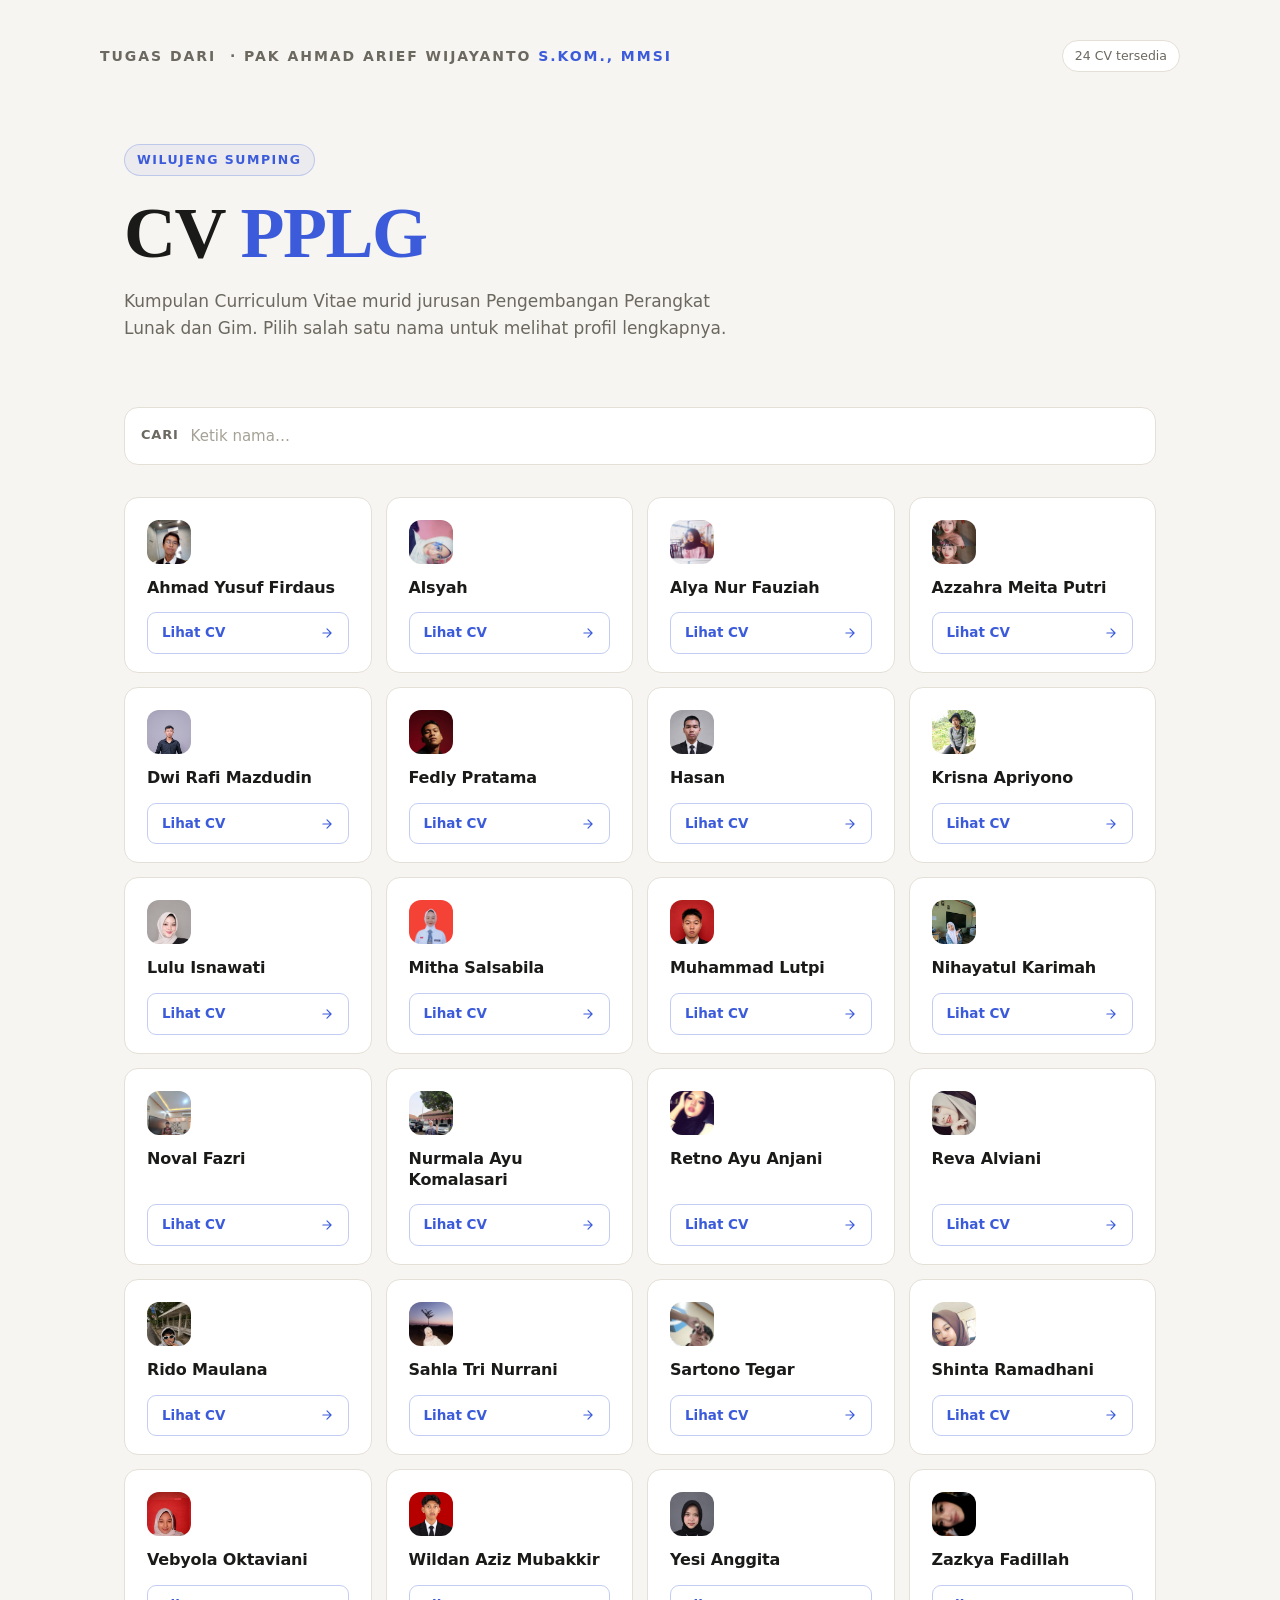
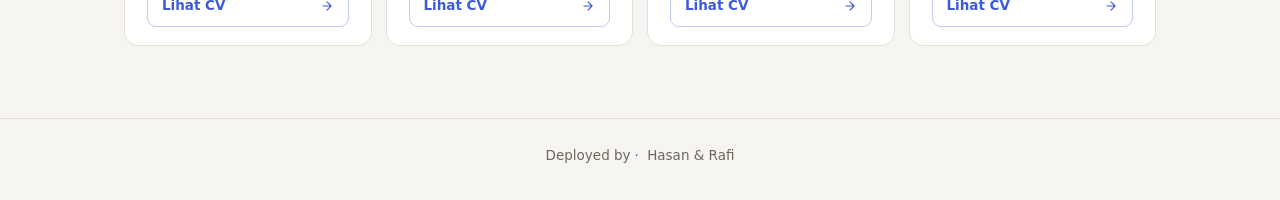
==== index.html @ de054ee4 "Update CV Lulu: desain baru + foto lulu1.jpeg" ====
<!DOCTYPE html>
<html lang="id">
<head>
<meta charset="UTF-8">
<meta name="viewport" content="width=device-width, initial-scale=1.0">
<title>CV PPLG — Kumpulan Curriculum Vitae</title>
<link rel="icon" type="image/jpeg" href="icon.jpg">
<meta name="description" content="Portal kumpulan Curriculum Vitae siswa jurusan PPLG (Pengembangan Perangkat Lunak dan Gim).">
<style>
  :root {
    --bg: #f7f5f1;
    --ink: #1a1a18;
    --ink-soft: #6b685f;
    --line: #e4e0d7;
    --accent: #3b5bdb;
    --accent-ink: #ffffff;
    --card: #ffffff;
    --max: 1080px;
  }

  * { margin: 0; padding: 0; box-sizing: border-box; }

  html { scroll-behavior: smooth; }

  body {
    background: var(--bg);
    color: var(--ink);
    font-family: "Segoe UI", system-ui, -apple-system, "Helvetica Neue", Arial, sans-serif;
    line-height: 1.6;
    min-height: 100vh;
    display: flex;
    flex-direction: column;
    -webkit-font-smoothing: antialiased;
  }

  .wrap {
    width: 100%;
    max-width: var(--max);
    margin: 0 auto;
    padding: 0 24px;
    flex: 1;
  }

  /* ---------- Header ---------- */
  .site-head {
    padding: 40px 0 8px;
    display: flex;
    align-items: center;
    justify-content: space-between;
    gap: 16px;
  }

  .brand {
    font-size: 14px;
    font-weight: 600;
    letter-spacing: 0.14em;
    text-transform: uppercase;
    color: var(--ink-soft);
  }

  .brand b { color: var(--accent); font-weight: 700; }

  .count-pill {
    font-size: 12.5px;
    color: var(--ink-soft);
    border: 1px solid var(--line);
    background: var(--card);
    padding: 5px 12px;
    border-radius: 999px;
    white-space: nowrap;
  }

  /* ---------- Hero ---------- */
  .hero {
    padding: 64px 0 56px;
    max-width: 720px;
  }

  .hero .eyebrow {
    display: inline-block;
    font-size: 12.5px;
    font-weight: 600;
    letter-spacing: 0.12em;
    text-transform: uppercase;
    color: var(--accent);
    border: 1px solid rgba(59, 91, 219, 0.25);
    background: rgba(59, 91, 219, 0.06);
    padding: 5px 12px;
    border-radius: 999px;
    margin-bottom: 20px;
  }

  .hero h1 {
    font-family: Georgia, "Palatino Linotype", "Times New Roman", serif;
    font-weight: 600;
    font-size: clamp(44px, 8vw, 72px);
    line-height: 1.03;
    letter-spacing: -0.02em;
  }

  .hero h1 em {
    font-style: normal;
    color: var(--accent);
  }

  .hero p {
    margin-top: 18px;
    font-size: 17px;
    color: var(--ink-soft);
    max-width: 56ch;
  }

  /* ---------- Search ---------- */
  .search-row {
    display: flex;
    gap: 12px;
    align-items: center;
    flex-wrap: wrap;
    padding: 14px 16px;
    background: var(--card);
    border: 1px solid var(--line);
    border-radius: 14px;
    margin: 8px 0 32px;
  }

  .search-row label {
    font-size: 13px;
    font-weight: 600;
    letter-spacing: 0.06em;
    text-transform: uppercase;
    color: var(--ink-soft);
    flex-shrink: 0;
  }

  .search-input-wrap { flex: 1; min-width: 180px; }

  #search {
    width: 100%;
    font: inherit;
    font-size: 15px;
    color: var(--ink);
    background: transparent;
    border: 0;
    outline: 0;
    padding: 2px 0;
  }

  #search::placeholder { color: #a5a196; }

  .search-empty {
    display: none;
    text-align: center;
    color: var(--ink-soft);
    padding: 48px 0 56px;
  }

  .search-empty b { display: block; font-size: 18px; color: var(--ink); margin-bottom: 4px; }

  /* ---------- Grid ---------- */
  .grid {
    display: grid;
    grid-template-columns: repeat(auto-fill, minmax(230px, 1fr));
    gap: 14px;
    padding-bottom: 72px;
  }

  .card {
    display: flex;
    flex-direction: column;
    gap: 14px;
    padding: 22px 22px 18px;
    background: var(--card);
    border: 1px solid var(--line);
    border-radius: 14px;
    transition: border-color 0.18s ease, transform 0.18s ease, box-shadow 0.18s ease;
  }

  .card:hover {
    border-color: rgba(59, 91, 219, 0.4);
    transform: translateY(-2px);
    box-shadow: 0 8px 24px rgba(26, 26, 24, 0.06);
  }

  .avatar {
    width: 44px;
    height: 44px;
    border-radius: 12px;
    display: grid;
    place-items: center;
    font-weight: 700;
    font-size: 18px;
    color: #fff;
    background: linear-gradient(135deg, var(--c1), var(--c2));
    letter-spacing: 0.02em;
    overflow: hidden;
    padding: 0;
  }

  .avatar img {
    width: 100%;
    height: 100%;
    object-fit: cover;
    display: block;
  }

  .card h2 {
    font-size: 16px;
    font-weight: 600;
    letter-spacing: -0.01em;
    line-height: 1.3;
  }

  .card a {
    margin-top: auto;
    display: inline-flex;
    align-items: center;
    justify-content: space-between;
    gap: 8px;
    text-decoration: none;
    font-size: 13.5px;
    font-weight: 600;
    color: var(--accent);
    padding: 9px 14px;
    border: 1px solid rgba(59, 91, 219, 0.3);
    border-radius: 9px;
    background: transparent;
    transition: background 0.18s ease, color 0.18s ease, border-color 0.18s ease;
  }

  .card a:hover {
    background: var(--accent);
    color: var(--accent-ink);
    border-color: var(--accent);
  }

  .card a svg { flex-shrink: 0; }

  .hide { display: none !important; }

  /* ---------- Footer ---------- */
  .site-foot {
    border-top: 1px solid var(--line);
    padding: 26px 0 34px;
    text-align: center;
    font-size: 13.5px;
    color: var(--ink-soft);
  }

  .site-foot .dot { color: var(--accent); padding: 0 4px; }

  /* ---------- Responsive ---------- */
  @media (max-width: 560px) {
    .site-head {
      flex-direction: column;
      align-items: center;
      text-align: center;
      padding-top: 28px;
      gap: 10px;
    }
    .brand {
      max-width: 320px;
      line-height: 1.5;
      white-space: normal;
    }
    .count-pill {
      white-space: normal;
      text-align: center;
    }
    .hero { padding: 44px 0 40px; }
    .hero h1 { letter-spacing: -0.015em; }
    .grid { gap: 12px; }
    .card { padding: 20px 18px 16px; }
  }
</style>
</head>
<body>

<header class="wrap site-head">
  <div class="brand">Tugas dari <span>&nbsp;·&nbsp;</span>pak&nbsp;Ahmad Arief Wijayanto <span><b>S.Kom., MMSI</b></span></div>
  <div class="count-pill" id="countPill">24 CV tersedia</div>
</header>

<main class="wrap">
  <section class="hero">
    <span class="eyebrow">wilujeng sumping</span>
    <h1>CV <em>PPLG</em></h1>
    <p>Kumpulan Curriculum Vitae murid jurusan Pengembangan Perangkat Lunak dan Gim. Pilih salah satu nama untuk melihat profil lengkapnya.</p>
  </section>

  <section class="search-row" aria-label="Cari CV">
    <label for="search">Cari</label>
    <div class="search-input-wrap">
      <input id="search" type="search" placeholder="Ketik nama…" autocomplete="off">
    </div>
  </section>

  <section class="grid" id="grid"></section>

  <div class="search-empty" id="empty">
    <b>Tidak ada hasil</b>
    Tidak menemukan nama «<span id="q"></span>» yang kamu cari.
  </div>
</main>

<footer class="site-foot">
  <div class="wrap">Deployed by<span class="dot">·</span> Hasan &amp; Rafi</div>
</footer>

<script>
  (function () {
    var data = [
      { name: "Ahmad Yusuf Firdaus",  href: "src/yusuf/index.php",         c1: "#2563eb", c2: "#64748b", photo: "src/yusuf/assets/image/me.jpeg" },
      { name: "Alsyah",               href: "src/alsa/indexx.php",         c1: "#6366f1", c2: "#8b5cf6", photo: "src/alsa/foto1.jpeg" },
      { name: "Alya Nur Fauziah",     href: "src/alya/index.php",          c1: "#ec4899", c2: "#f472b6", photo: "src/alya/asset/foto.jpeg" },
      { name: "Azzahra Meita Putri",      href: "src/zahraa/cvzahra.php",      c1: "#d946ef", c2: "#a21caf", photo: "src/zahraa/zahra.jpeg" },
      { name: "Dwi Rafi Mazdudin",    href: "src/rafi/index.php",          c1: "#3b82f6", c2: "#60a5fa", photo: "src/rafi/IMG_1029.jpg" },
      { name: "Fedly Pratama",          href: "src/fedly/index.html",        c1: "#dc2626", c2: "#f87171", photo: "src/fedly/IMG-20251206-WA0790.jpg" },
      { name: "Hasan",                href: "src/hasan/index.php",         c1: "#f59e0b", c2: "#f97316", photo: "src/hasan/hasan.png" },
      { name: "Krisna Apriyono",        href: "src/krisna/index.php",        c1: "#7c3aed", c2: "#a78bfa", photo: "src/krisna/kis.jpeg" },
      { name: "Lulu Isnawati",        href: "src/lulu/index.php",          c1: "#10b981", c2: "#34d399", photo: "src/lulu/assets/lulu1.jpeg" },
      { name: "Mitha Salsabila",        href: "src/mitha/cv.php",             c1: "#059669", c2: "#34d399", photo: "src/mitha/ftomitha2.jpeg" },
      { name: "Muhammad Lutpi",         href: "src/lutpi/cv2.php",           c1: "#0ea5e9", c2: "#38bdf8", photo: "src/lutpi/lutpi.jpg" },
      { name: "Nihayatul Karimah",      href: "src/niha/cvniha.php",         c1: "#8b5cf6", c2: "#a78bfa", photo: "src/niha/nihacv.jpg.jpeg" },
      { name: "Noval Fazri",          href: "src/noval/index.php",         c1: "#14b8a6", c2: "#2dd4bf", photo: "src/noval/noval.jpeg" },
      { name: "Nurmala Ayu Komalasari", href: "src/mala/index.php",        c1: "#f43f5e", c2: "#fb7185", photo: "src/mala/assets/malmal.jpeg" },
      { name: "Retno Ayu Anjani",     href: "src/retno/index.php",         c1: "#d946ef", c2: "#e879f9", photo: "src/retno/image/imupp.jpeg" },
      { name: "Reva Alviani",         href: "src/reva/index.php",          c1: "#06b6d4", c2: "#22d3ee", photo: "src/reva/foto4.jpg" },
      { name: "Rido Maulana",   href: "src/rido/index.php",          c1: "#475569", c2: "#94a3b8", photo: "src/rido/foto.png" },
      { name: "Sahla Tri Nurrani",        href: "src/sahla/sahla5.php",        c1: "#ef4444", c2: "#f87171", photo: "src/sahla/fotosahla.jpeg" },
      { name: "Sartono Tegar",          href: "src/tegar/index.php",         c1: "#2563eb", c2: "#93c5fd", photo: "src/tegar/assets/Profile.jpg" },
      { name: "Shinta Ramadhani",     href: "src/shinta/index.php",        c1: "#a855f7", c2: "#c084fc", photo: "src/shinta/fotosinta.jpeg" },
      { name: "Vebyola Oktaviani",    href: "src/vebyola/vebyola.php",     c1: "#f43f5e", c2: "#fda4af", photo: "src/vebyola/veb.jpeg" },
      { name: "Wildan Aziz Mubakkir",   href: "src/wildan/cv_wldn.php",     c1: "#1e3a8a", c2: "#f59e0b", photo: "src/wildan/asset/wildan.png" },
      { name: "Yesi Anggita",           href: "src/yesi/index.php",          c1: "#db2777", c2: "#f9a8d4", photo: "src/yesi/assets/foto1.png" },
      { name: "Zazkya Fadillah",      href: "src/zazkya/index.php",        c1: "#0ea5e9", c2: "#6366f1", photo: "src/zazkya/image/zazkya.jpeg" }
    ];

    var grid = document.getElementById("grid"),
        input = document.getElementById("search"),
        empty = document.getElementById("empty"),
        qEl = document.getElementById("q"),
        countPill = document.getElementById("countPill");

    function render(items) {
      grid.innerHTML = "";
      items.forEach(function (p) {
        var card = document.createElement("article");
        card.className = "card";

        var av = document.createElement("div");
        av.className = "avatar";
        av.style.setProperty("--c1", p.c1);
        av.style.setProperty("--c2", p.c2);

        if (p.photo) {
          var img = document.createElement("img");
          img.src = p.photo;
          img.alt = "Foto " + p.name;
          img.loading = "lazy";
          img.onerror = function () { this.remove(); };
          av.appendChild(img);
        }

        var h = document.createElement("h2");
        h.textContent = p.name;

        var a = document.createElement("a");
        a.href = p.href;
        a.target = "_blank";
        a.rel = "noopener";
        a.setAttribute("aria-label", "Lihat CV " + p.name);
        a.innerHTML = "Lihat CV" +
          '<svg width="14" height="14" viewBox="0 0 24 24" fill="none" stroke="currentColor" stroke-width="2" stroke-linecap="round" stroke-linejoin="round" aria-hidden="true"><path d="M5 12h14M12 5l7 7-7 7"/></svg>';

        card.appendChild(av);
        card.appendChild(h);
        card.appendChild(a);
        grid.appendChild(card);
      });

      input.setAttribute("data-total", items.length);
    }

    function filter() {
      var q = input.value.trim().toLowerCase();
      var list = q === "" ? data : data.filter(function (p) { return p.name.toLowerCase().indexOf(q) !== -1; });
      render(list);
      empty.style.display = list.length === 0 ? "block" : "none";
      qEl.textContent = input.value.trim();
      countPill.textContent = list.length + " dari " + data.length + " CV";
    }

    input.addEventListener("input", filter);
    render(data);
  })();
</script>

</body>
</html>
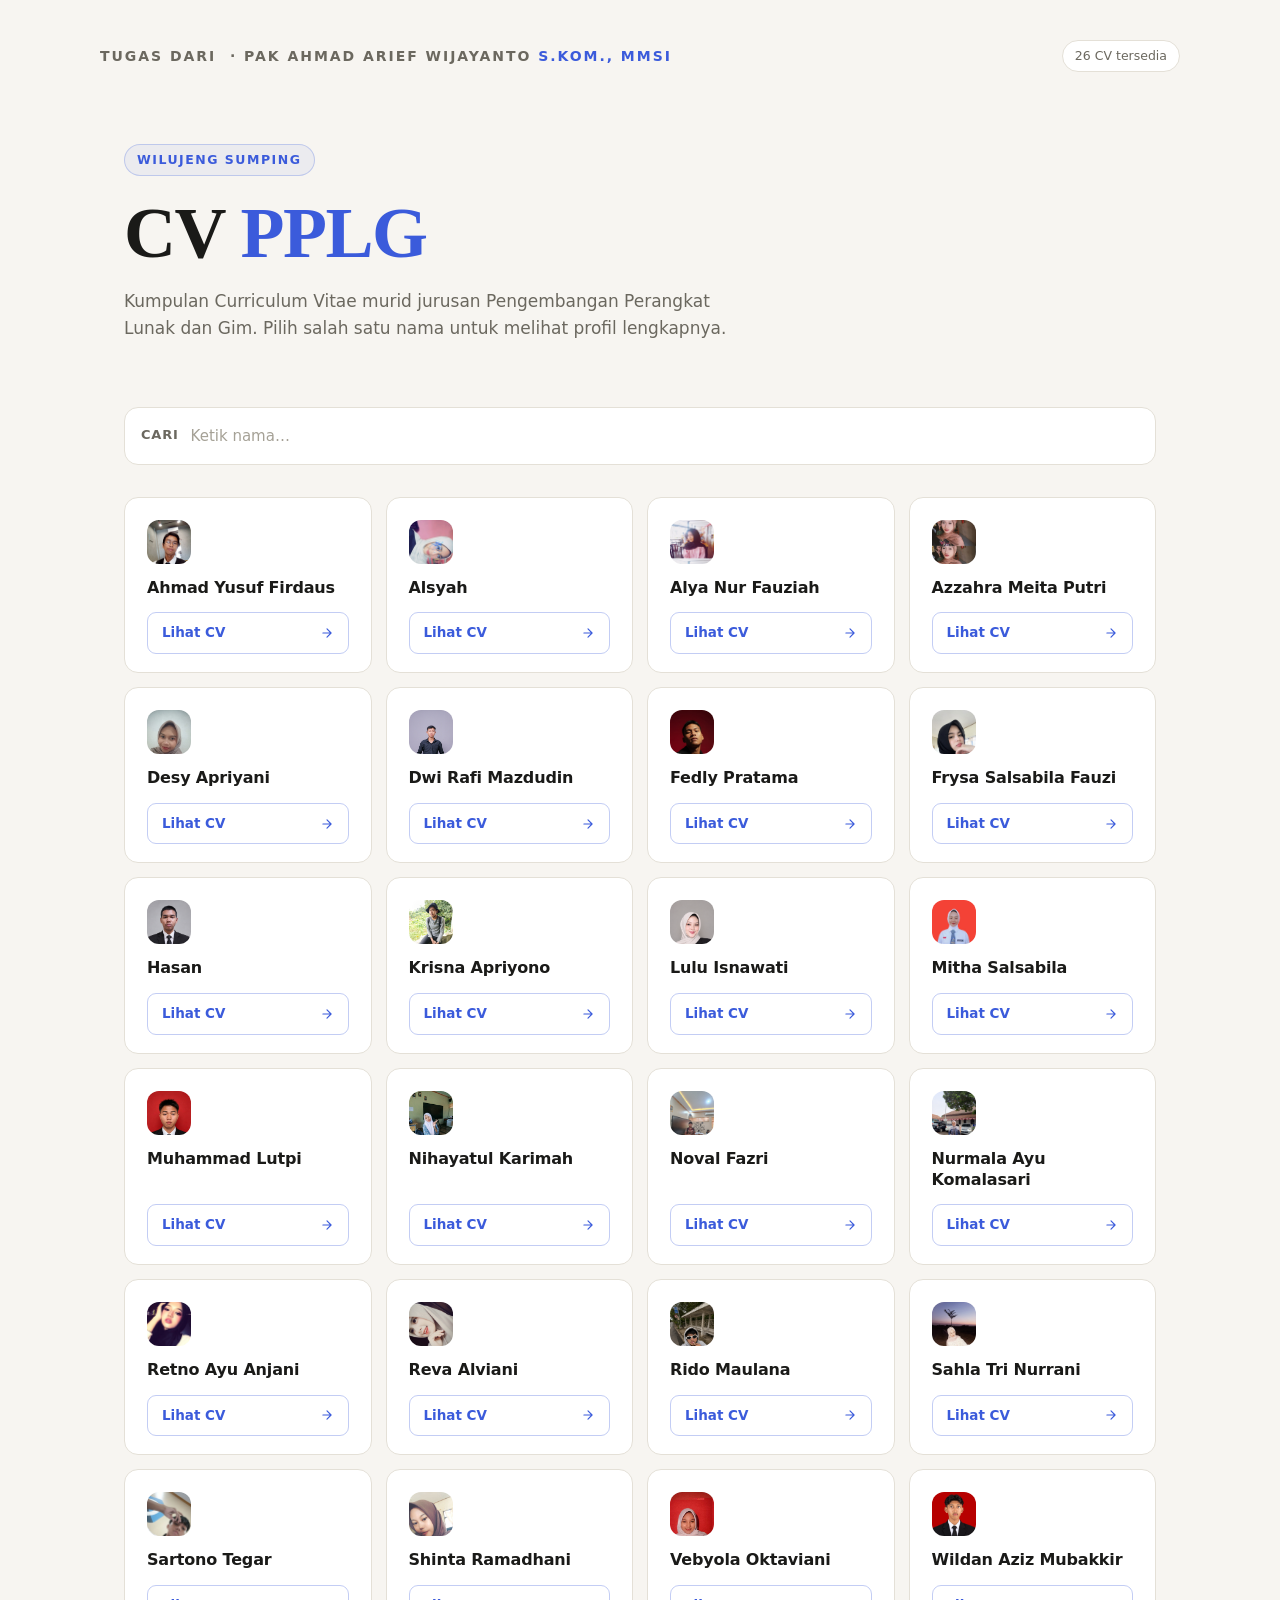
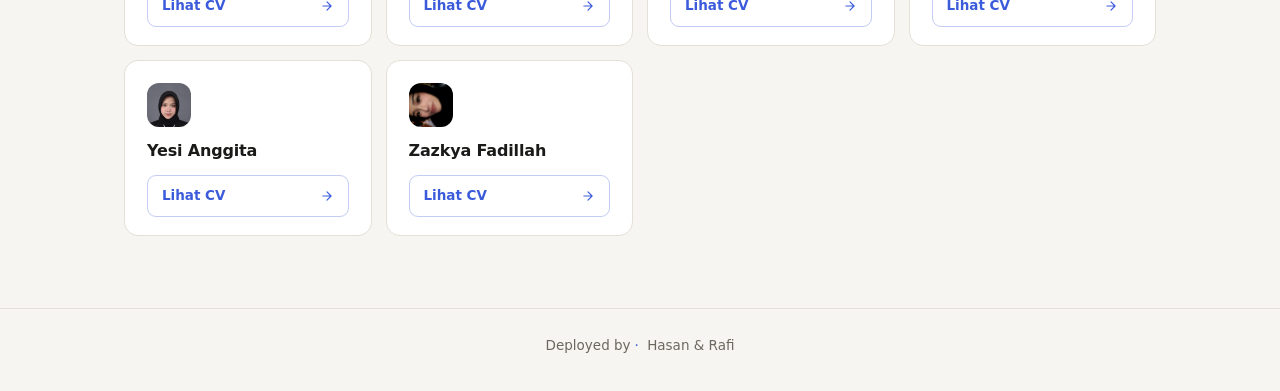
==== commit 886c6805: "Tambah CV Desy Apriyani & Frysa Salsabila ke portal" ====
--- a/index.html
+++ b/index.html
@@ -277,7 +277,7 @@
 
 <header class="wrap site-head">
   <div class="brand">Tugas dari <span>&nbsp;·&nbsp;</span>pak&nbsp;Ahmad Arief Wijayanto <span><b>S.Kom., MMSI</b></span></div>
-  <div class="count-pill" id="countPill">24 CV tersedia</div>
+  <div class="count-pill" id="countPill">26 CV tersedia</div>
 </header>
 
 <main class="wrap">
@@ -313,8 +313,10 @@
       { name: "Alsyah",               href: "src/alsa/indexx.php",         c1: "#6366f1", c2: "#8b5cf6", photo: "src/alsa/foto1.jpeg" },
       { name: "Alya Nur Fauziah",     href: "src/alya/index.php",          c1: "#ec4899", c2: "#f472b6", photo: "src/alya/asset/foto.jpeg" },
       { name: "Azzahra Meita Putri",      href: "src/zahraa/cvzahra.php",      c1: "#d946ef", c2: "#a21caf", photo: "src/zahraa/zahra.jpeg" },
+      { name: "Desy Apriyani",          href: "src/desy/cv.php",              c1: "#38bdf8", c2: "#0ea5e9", photo: "src/desy/fotode.jpeg" },
       { name: "Dwi Rafi Mazdudin",    href: "src/rafi/index.php",          c1: "#3b82f6", c2: "#60a5fa", photo: "src/rafi/IMG_1029.jpg" },
       { name: "Fedly Pratama",          href: "src/fedly/index.html",        c1: "#dc2626", c2: "#f87171", photo: "src/fedly/IMG-20251206-WA0790.jpg" },
+      { name: "Frysa Salsabila Fauzi",  href: "src/frysa/index.php",         c1: "#ec4899", c2: "#f9a8d4", photo: "src/frysa/foto1.jpeg" },
       { name: "Hasan",                href: "src/hasan/index.php",         c1: "#f59e0b", c2: "#f97316", photo: "src/hasan/hasan.png" },
       { name: "Krisna Apriyono",        href: "src/krisna/index.php",        c1: "#7c3aed", c2: "#a78bfa", photo: "src/krisna/kis.jpeg" },
       { name: "Lulu Isnawati",        href: "src/lulu/index.php",          c1: "#10b981", c2: "#34d399", photo: "src/lulu/assets/lulu1.jpeg" },
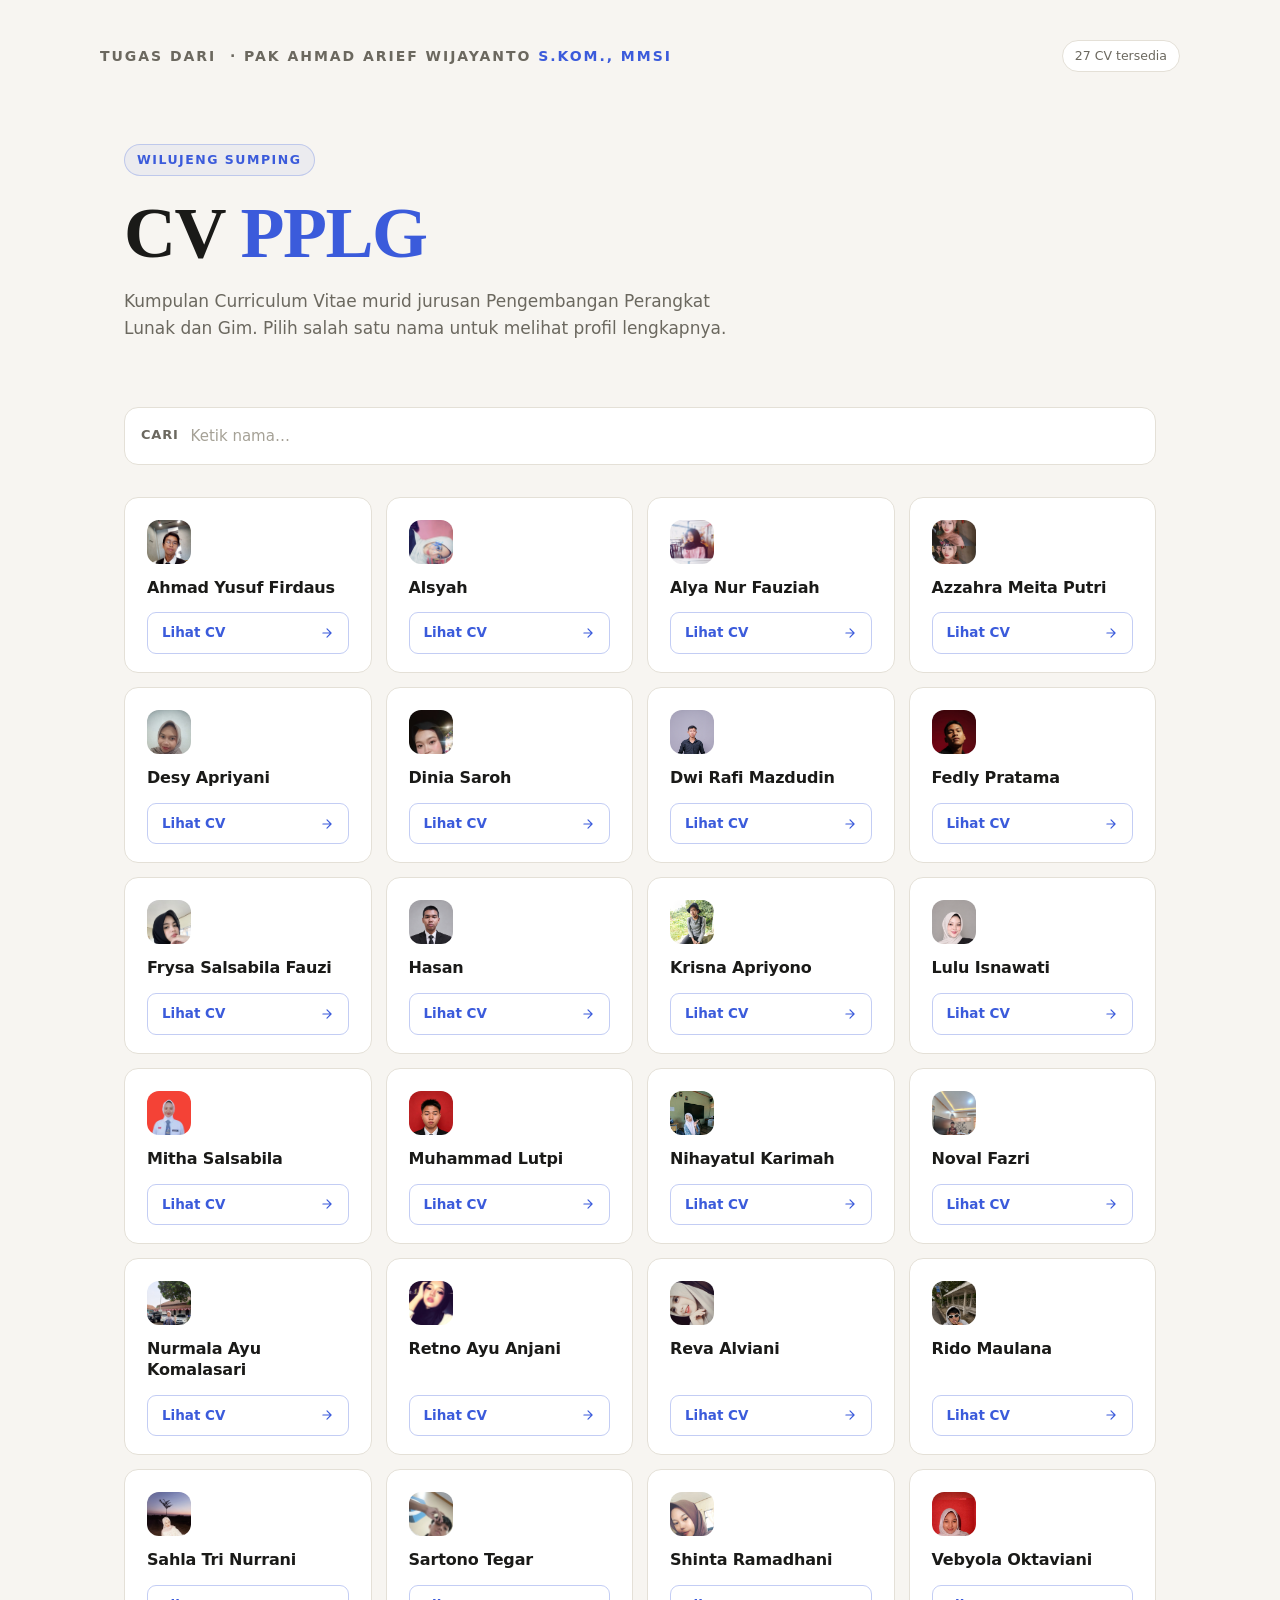
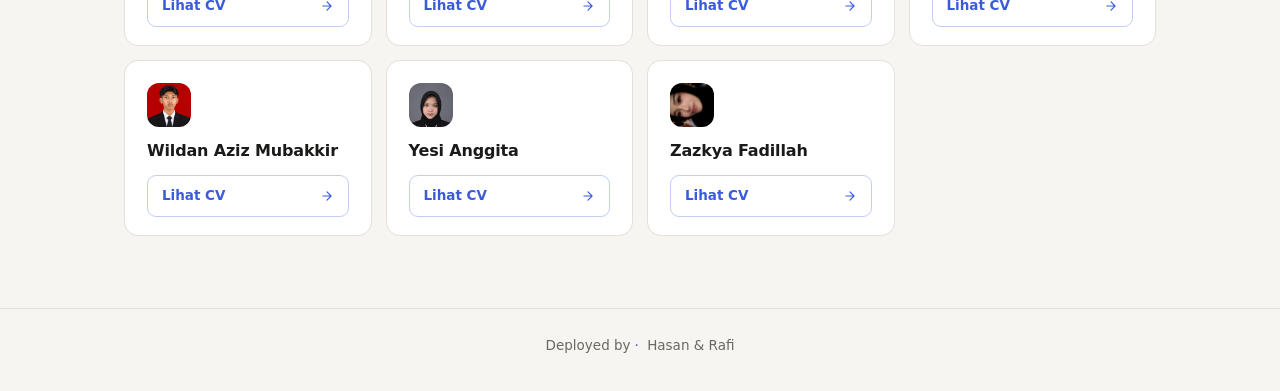
==== commit 5b1d611d: "Tambah CV Dinia Saroh ke portal" ====
--- a/index.html
+++ b/index.html
@@ -277,7 +277,7 @@
 
 <header class="wrap site-head">
   <div class="brand">Tugas dari <span>&nbsp;·&nbsp;</span>pak&nbsp;Ahmad Arief Wijayanto <span><b>S.Kom., MMSI</b></span></div>
-  <div class="count-pill" id="countPill">26 CV tersedia</div>
+  <div class="count-pill" id="countPill">27 CV tersedia</div>
 </header>
 
 <main class="wrap">
@@ -314,6 +314,7 @@
       { name: "Alya Nur Fauziah",     href: "src/alya/index.php",          c1: "#ec4899", c2: "#f472b6", photo: "src/alya/asset/foto.jpeg" },
       { name: "Azzahra Meita Putri",      href: "src/zahraa/cvzahra.php",      c1: "#d946ef", c2: "#a21caf", photo: "src/zahraa/zahra.jpeg" },
       { name: "Desy Apriyani",          href: "src/desy/cv.php",              c1: "#38bdf8", c2: "#0ea5e9", photo: "src/desy/fotode.jpeg" },
+      { name: "Dinia Saroh",            href: "src/dini/index.php",          c1: "#725cff", c2: "#a58cff", photo: "src/dini/asset/dini.jpeg" },
       { name: "Dwi Rafi Mazdudin",    href: "src/rafi/index.php",          c1: "#3b82f6", c2: "#60a5fa", photo: "src/rafi/IMG_1029.jpg" },
       { name: "Fedly Pratama",          href: "src/fedly/index.html",        c1: "#dc2626", c2: "#f87171", photo: "src/fedly/IMG-20251206-WA0790.jpg" },
       { name: "Frysa Salsabila Fauzi",  href: "src/frysa/index.php",         c1: "#ec4899", c2: "#f9a8d4", photo: "src/frysa/foto1.jpeg" },
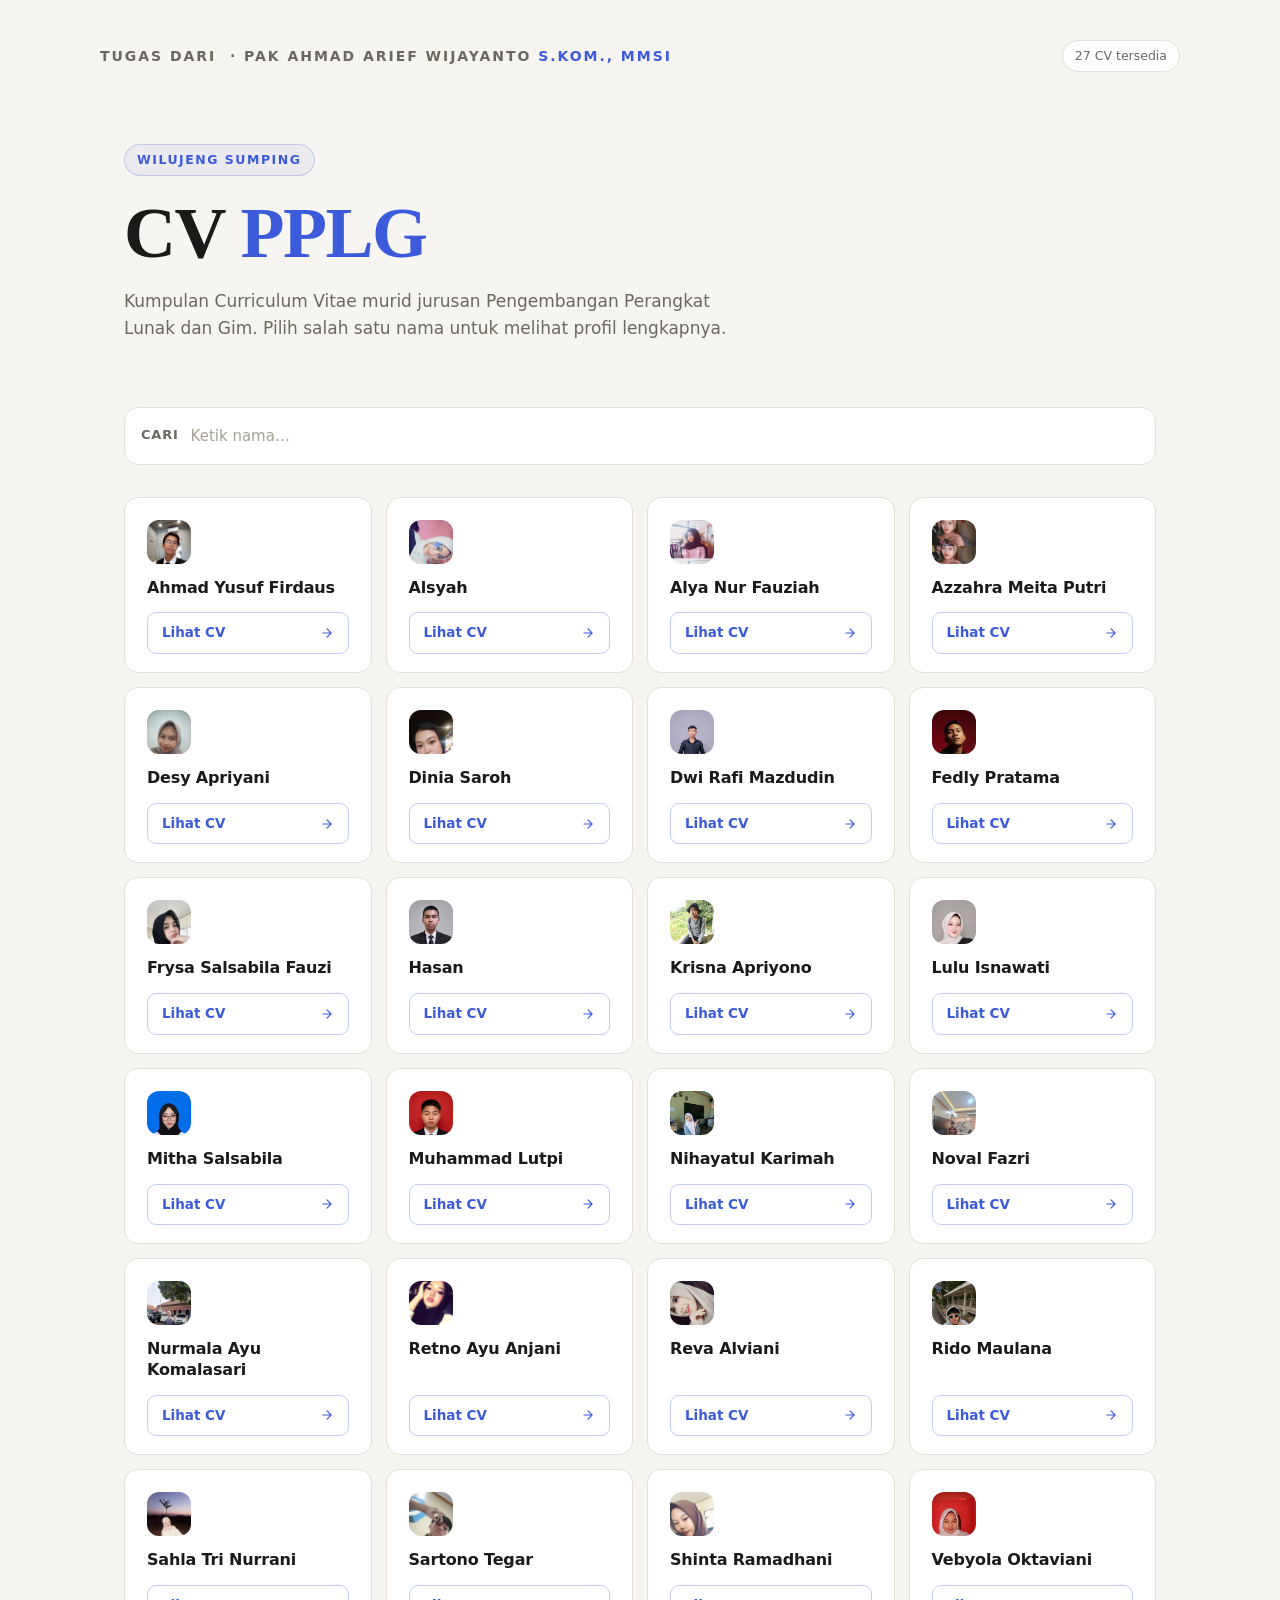
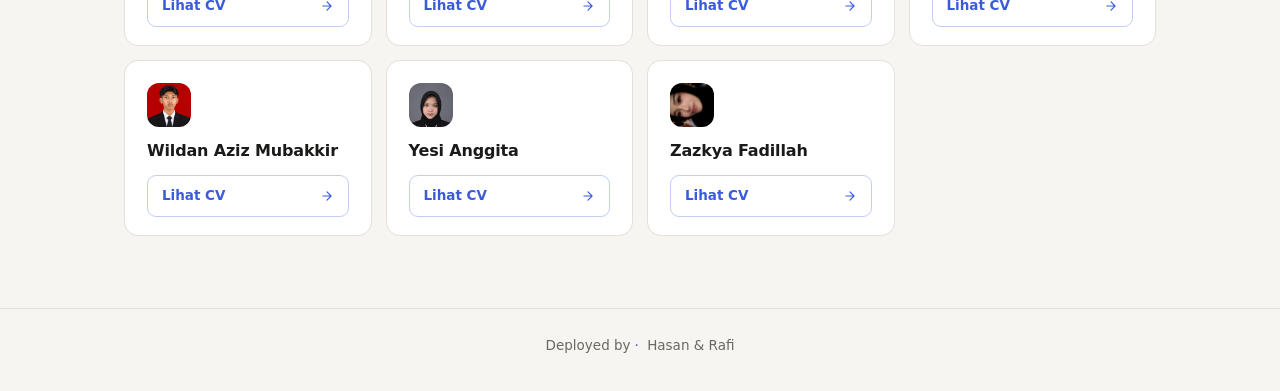
==== commit f9e1d386: "Update foto Mitha ke foto-mitha.jpeg, hapus ftomitha2.jpeg" ====
--- a/index.html
+++ b/index.html
@@ -321,7 +321,7 @@
       { name: "Hasan",                href: "src/hasan/index.php",         c1: "#f59e0b", c2: "#f97316", photo: "src/hasan/hasan.png" },
       { name: "Krisna Apriyono",        href: "src/krisna/index.php",        c1: "#7c3aed", c2: "#a78bfa", photo: "src/krisna/kis.jpeg" },
       { name: "Lulu Isnawati",        href: "src/lulu/index.php",          c1: "#10b981", c2: "#34d399", photo: "src/lulu/assets/lulu1.jpeg" },
-      { name: "Mitha Salsabila",        href: "src/mitha/cv.php",             c1: "#059669", c2: "#34d399", photo: "src/mitha/ftomitha2.jpeg" },
+      { name: "Mitha Salsabila",        href: "src/mitha/cv.php",             c1: "#059669", c2: "#34d399", photo: "src/mitha/foto-mitha.jpeg" },
       { name: "Muhammad Lutpi",         href: "src/lutpi/cv2.php",           c1: "#0ea5e9", c2: "#38bdf8", photo: "src/lutpi/lutpi.jpg" },
       { name: "Nihayatul Karimah",      href: "src/niha/cvniha.php",         c1: "#8b5cf6", c2: "#a78bfa", photo: "src/niha/nihacv.jpg.jpeg" },
       { name: "Noval Fazri",          href: "src/noval/index.php",         c1: "#14b8a6", c2: "#2dd4bf", photo: "src/noval/noval.jpeg" },
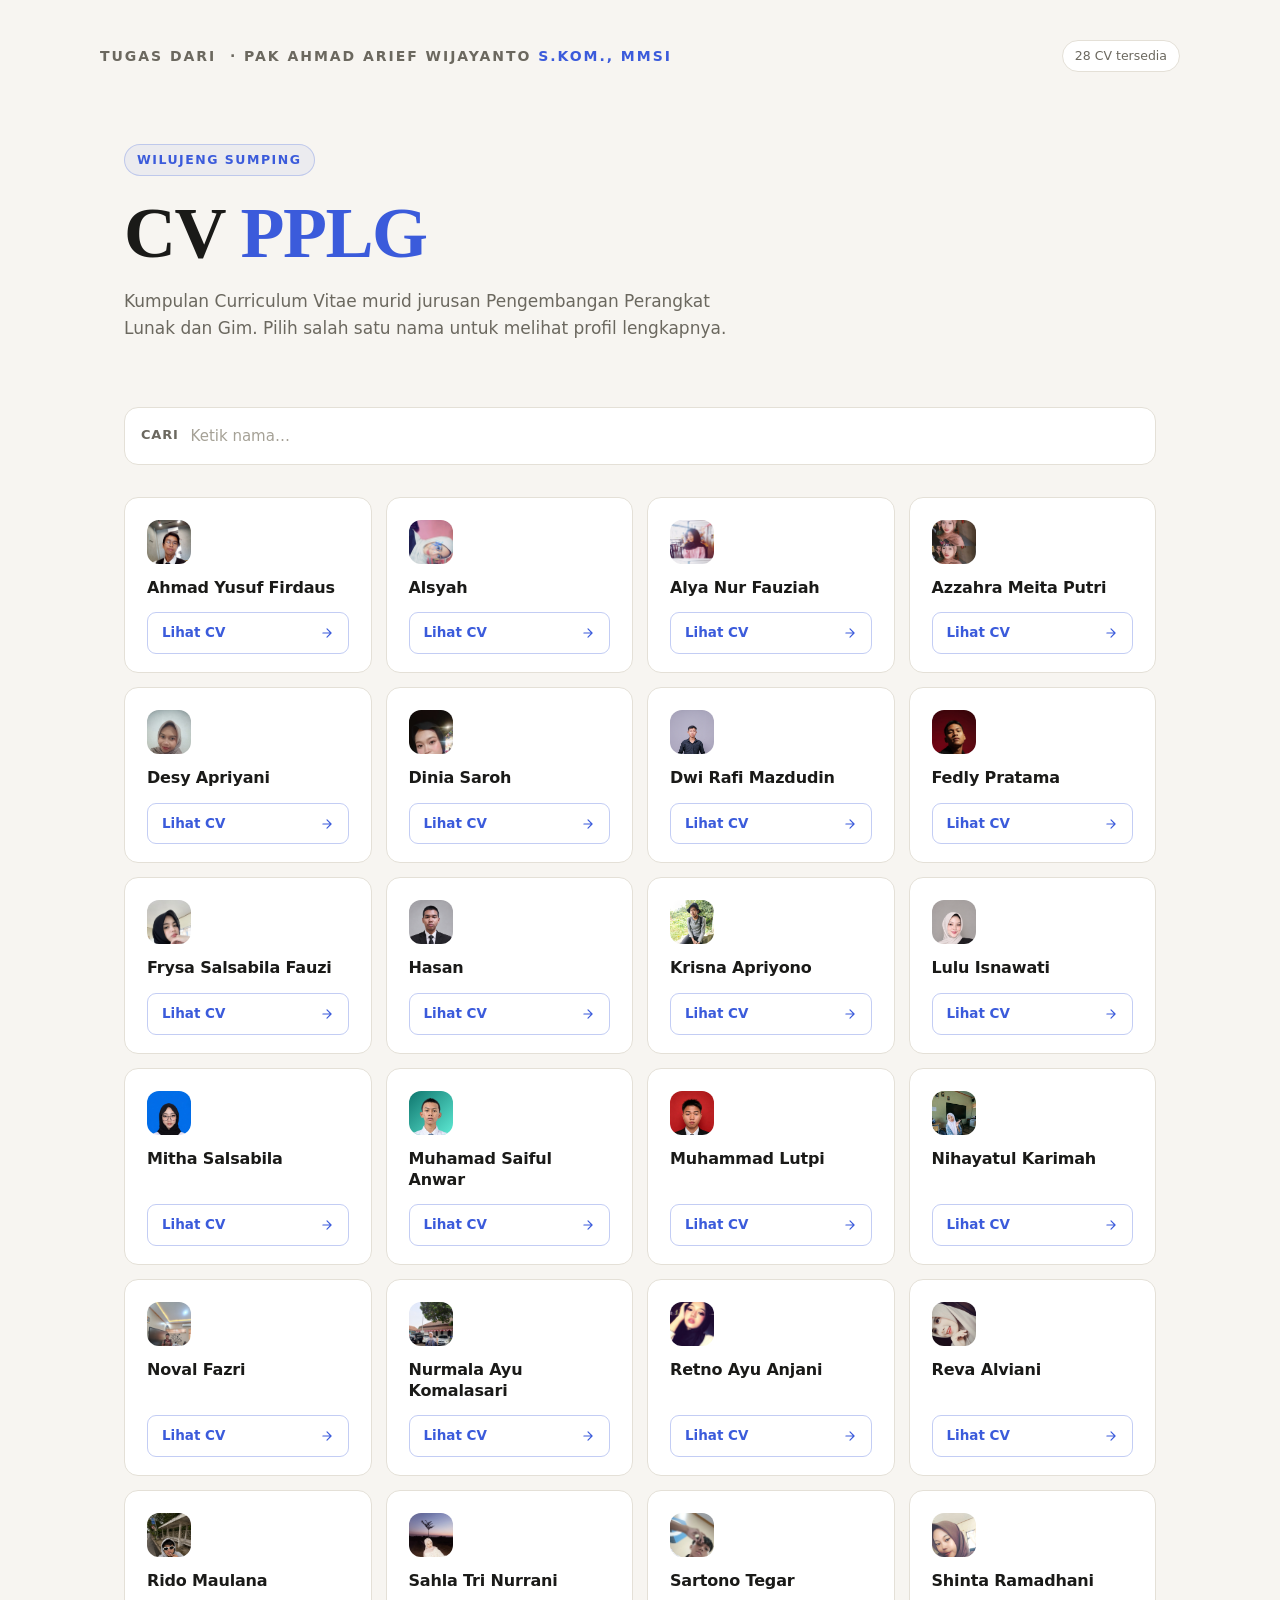
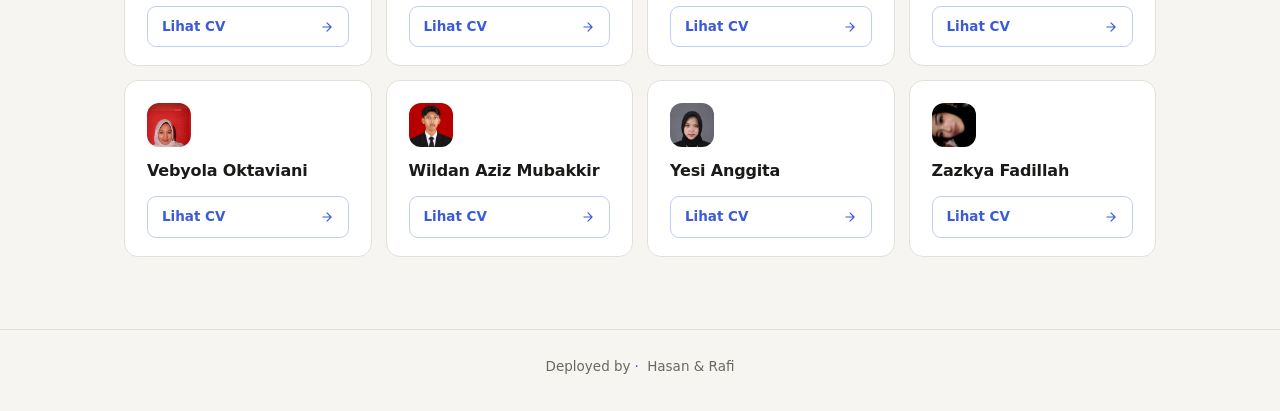
==== commit ddc4ad32: "Tambah CV Muhamad Saiful Anwar ke portal" ====
--- a/index.html
+++ b/index.html
@@ -277,7 +277,7 @@
 
 <header class="wrap site-head">
   <div class="brand">Tugas dari <span>&nbsp;·&nbsp;</span>pak&nbsp;Ahmad Arief Wijayanto <span><b>S.Kom., MMSI</b></span></div>
-  <div class="count-pill" id="countPill">27 CV tersedia</div>
+  <div class="count-pill" id="countPill">28 CV tersedia</div>
 </header>
 
 <main class="wrap">
@@ -322,6 +322,7 @@
       { name: "Krisna Apriyono",        href: "src/krisna/index.php",        c1: "#7c3aed", c2: "#a78bfa", photo: "src/krisna/kis.jpeg" },
       { name: "Lulu Isnawati",        href: "src/lulu/index.php",          c1: "#10b981", c2: "#34d399", photo: "src/lulu/assets/lulu1.jpeg" },
       { name: "Mitha Salsabila",        href: "src/mitha/cv.php",             c1: "#059669", c2: "#34d399", photo: "src/mitha/foto-mitha.jpeg" },
+      { name: "Muhamad Saiful Anwar",   href: "src/ipul/index.html",         c1: "#0f766e", c2: "#5eead4", photo: "src/ipul/assets/img/profile.png" },
       { name: "Muhammad Lutpi",         href: "src/lutpi/cv2.php",           c1: "#0ea5e9", c2: "#38bdf8", photo: "src/lutpi/lutpi.jpg" },
       { name: "Nihayatul Karimah",      href: "src/niha/cvniha.php",         c1: "#8b5cf6", c2: "#a78bfa", photo: "src/niha/nihacv.jpg.jpeg" },
       { name: "Noval Fazri",          href: "src/noval/index.php",         c1: "#14b8a6", c2: "#2dd4bf", photo: "src/noval/noval.jpeg" },
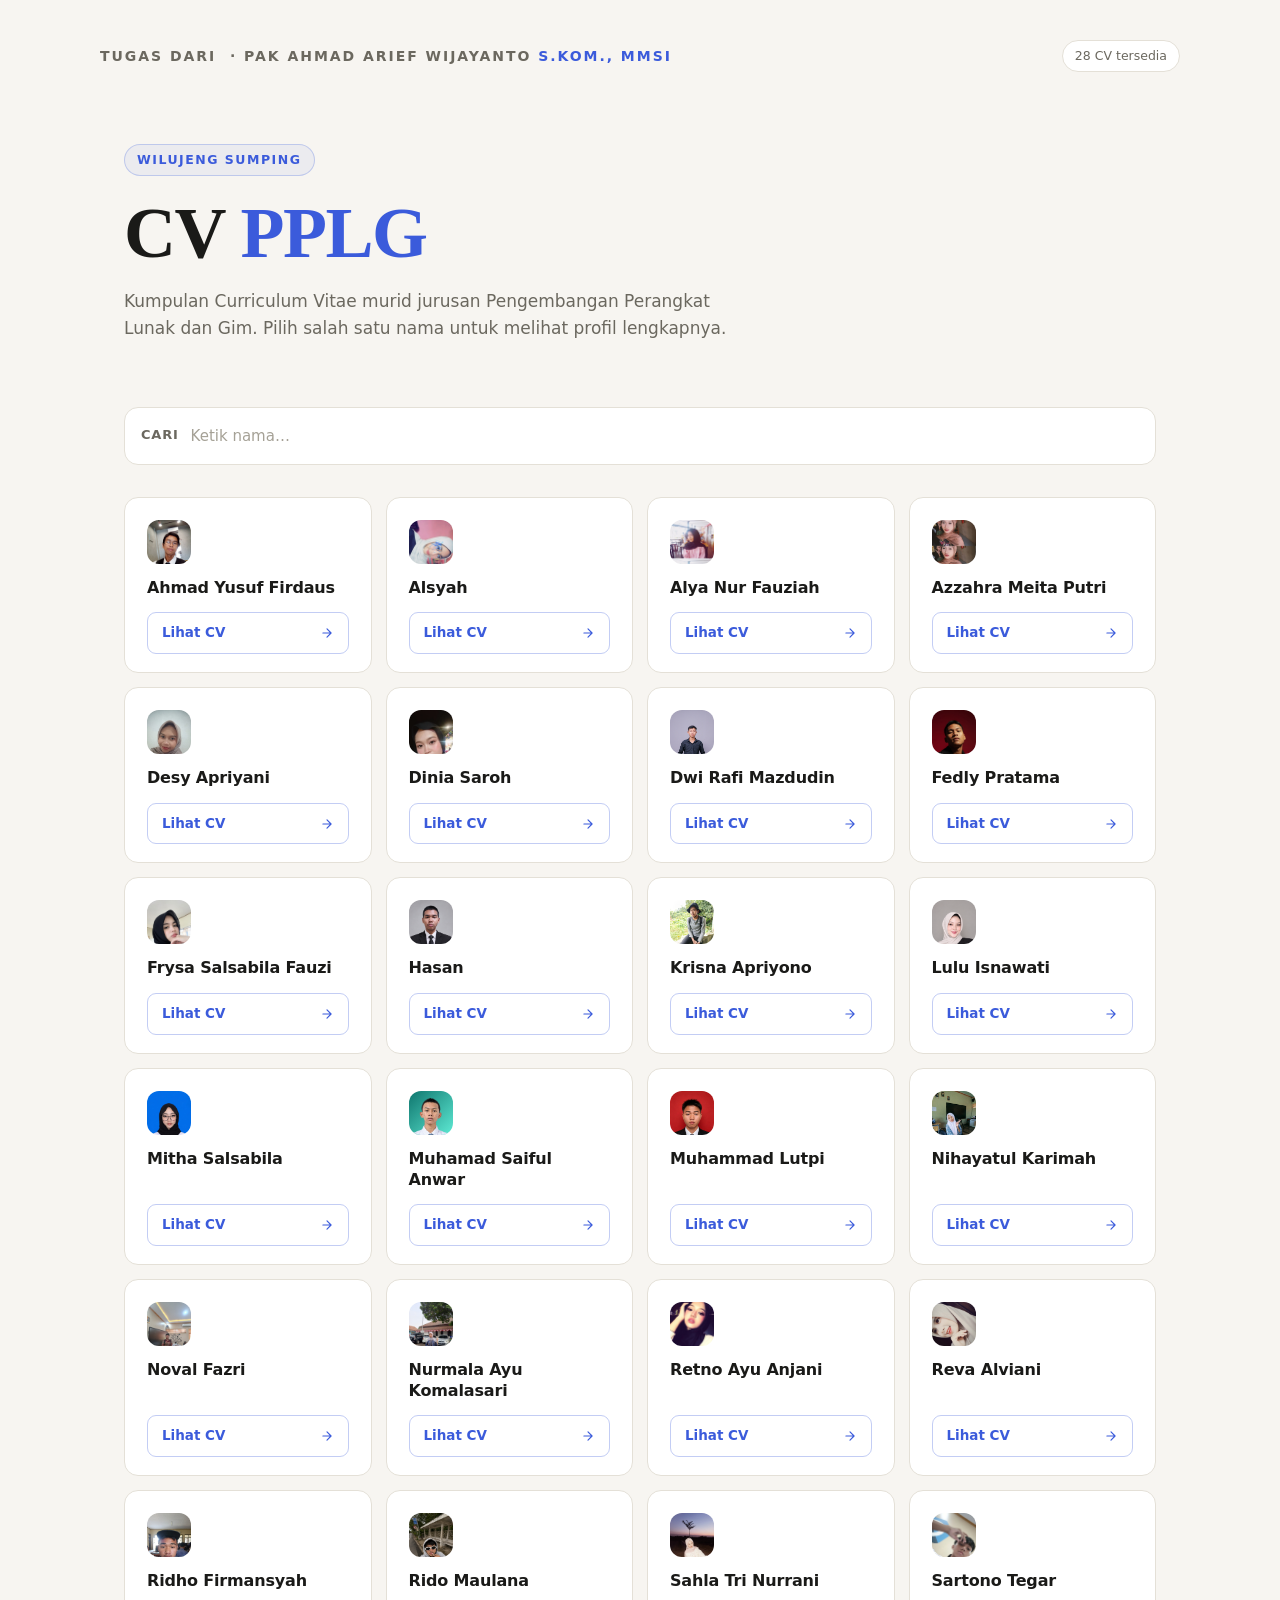
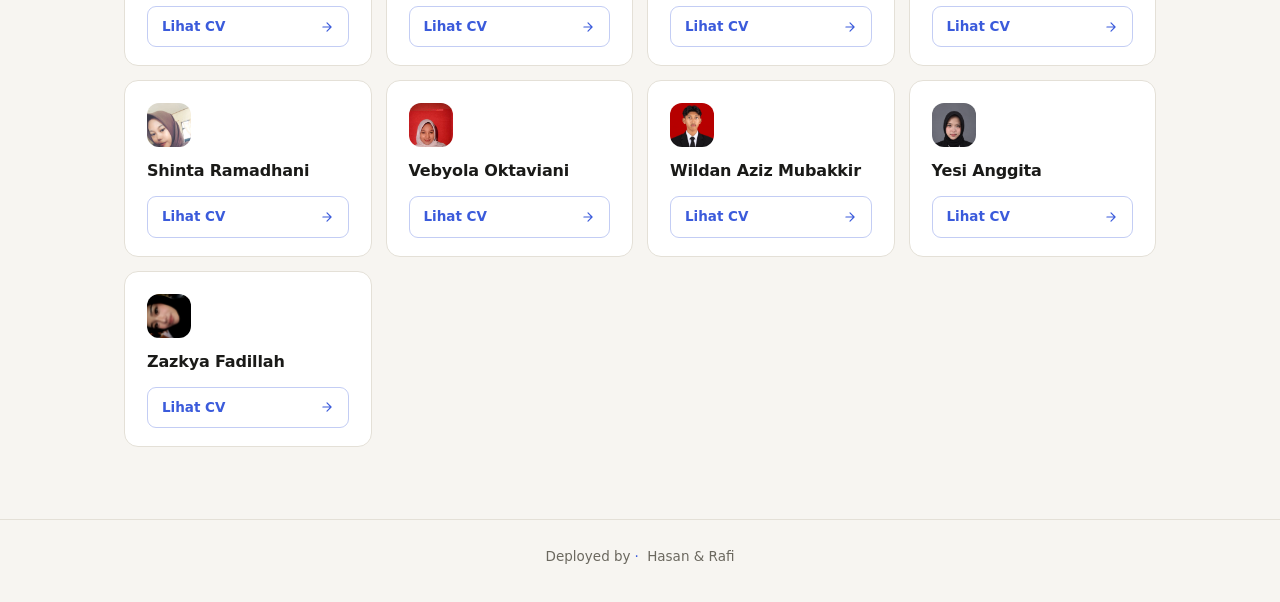
==== commit a2320791: "chore: tambahkan cv ridho firmansyah" ====
--- a/index.html
+++ b/index.html
@@ -1,403 +1,646 @@
-<!DOCTYPE html>
+<!doctype html>
 <html lang="id">
-<head>
-<meta charset="UTF-8">
-<meta name="viewport" content="width=device-width, initial-scale=1.0">
-<title>CV PPLG — Kumpulan Curriculum Vitae</title>
-<link rel="icon" type="image/jpeg" href="icon.jpg">
-<meta name="description" content="Portal kumpulan Curriculum Vitae siswa jurusan PPLG (Pengembangan Perangkat Lunak dan Gim).">
-<style>
-  :root {
-    --bg: #f7f5f1;
-    --ink: #1a1a18;
-    --ink-soft: #6b685f;
-    --line: #e4e0d7;
-    --accent: #3b5bdb;
-    --accent-ink: #ffffff;
-    --card: #ffffff;
-    --max: 1080px;
-  }
-
-  * { margin: 0; padding: 0; box-sizing: border-box; }
-
-  html { scroll-behavior: smooth; }
-
-  body {
-    background: var(--bg);
-    color: var(--ink);
-    font-family: "Segoe UI", system-ui, -apple-system, "Helvetica Neue", Arial, sans-serif;
-    line-height: 1.6;
-    min-height: 100vh;
-    display: flex;
-    flex-direction: column;
-    -webkit-font-smoothing: antialiased;
-  }
-
-  .wrap {
-    width: 100%;
-    max-width: var(--max);
-    margin: 0 auto;
-    padding: 0 24px;
-    flex: 1;
-  }
-
-  /* ---------- Header ---------- */
-  .site-head {
-    padding: 40px 0 8px;
-    display: flex;
-    align-items: center;
-    justify-content: space-between;
-    gap: 16px;
-  }
-
-  .brand {
-    font-size: 14px;
-    font-weight: 600;
-    letter-spacing: 0.14em;
-    text-transform: uppercase;
-    color: var(--ink-soft);
-  }
-
-  .brand b { color: var(--accent); font-weight: 700; }
-
-  .count-pill {
-    font-size: 12.5px;
-    color: var(--ink-soft);
-    border: 1px solid var(--line);
-    background: var(--card);
-    padding: 5px 12px;
-    border-radius: 999px;
-    white-space: nowrap;
-  }
-
-  /* ---------- Hero ---------- */
-  .hero {
-    padding: 64px 0 56px;
-    max-width: 720px;
-  }
-
-  .hero .eyebrow {
-    display: inline-block;
-    font-size: 12.5px;
-    font-weight: 600;
-    letter-spacing: 0.12em;
-    text-transform: uppercase;
-    color: var(--accent);
-    border: 1px solid rgba(59, 91, 219, 0.25);
-    background: rgba(59, 91, 219, 0.06);
-    padding: 5px 12px;
-    border-radius: 999px;
-    margin-bottom: 20px;
-  }
-
-  .hero h1 {
-    font-family: Georgia, "Palatino Linotype", "Times New Roman", serif;
-    font-weight: 600;
-    font-size: clamp(44px, 8vw, 72px);
-    line-height: 1.03;
-    letter-spacing: -0.02em;
-  }
-
-  .hero h1 em {
-    font-style: normal;
-    color: var(--accent);
-  }
-
-  .hero p {
-    margin-top: 18px;
-    font-size: 17px;
-    color: var(--ink-soft);
-    max-width: 56ch;
-  }
-
-  /* ---------- Search ---------- */
-  .search-row {
-    display: flex;
-    gap: 12px;
-    align-items: center;
-    flex-wrap: wrap;
-    padding: 14px 16px;
-    background: var(--card);
-    border: 1px solid var(--line);
-    border-radius: 14px;
-    margin: 8px 0 32px;
-  }
-
-  .search-row label {
-    font-size: 13px;
-    font-weight: 600;
-    letter-spacing: 0.06em;
-    text-transform: uppercase;
-    color: var(--ink-soft);
-    flex-shrink: 0;
-  }
-
-  .search-input-wrap { flex: 1; min-width: 180px; }
-
-  #search {
-    width: 100%;
-    font: inherit;
-    font-size: 15px;
-    color: var(--ink);
-    background: transparent;
-    border: 0;
-    outline: 0;
-    padding: 2px 0;
-  }
-
-  #search::placeholder { color: #a5a196; }
-
-  .search-empty {
-    display: none;
-    text-align: center;
-    color: var(--ink-soft);
-    padding: 48px 0 56px;
-  }
-
-  .search-empty b { display: block; font-size: 18px; color: var(--ink); margin-bottom: 4px; }
-
-  /* ---------- Grid ---------- */
-  .grid {
-    display: grid;
-    grid-template-columns: repeat(auto-fill, minmax(230px, 1fr));
-    gap: 14px;
-    padding-bottom: 72px;
-  }
-
-  .card {
-    display: flex;
-    flex-direction: column;
-    gap: 14px;
-    padding: 22px 22px 18px;
-    background: var(--card);
-    border: 1px solid var(--line);
-    border-radius: 14px;
-    transition: border-color 0.18s ease, transform 0.18s ease, box-shadow 0.18s ease;
-  }
-
-  .card:hover {
-    border-color: rgba(59, 91, 219, 0.4);
-    transform: translateY(-2px);
-    box-shadow: 0 8px 24px rgba(26, 26, 24, 0.06);
-  }
-
-  .avatar {
-    width: 44px;
-    height: 44px;
-    border-radius: 12px;
-    display: grid;
-    place-items: center;
-    font-weight: 700;
-    font-size: 18px;
-    color: #fff;
-    background: linear-gradient(135deg, var(--c1), var(--c2));
-    letter-spacing: 0.02em;
-    overflow: hidden;
-    padding: 0;
-  }
-
-  .avatar img {
-    width: 100%;
-    height: 100%;
-    object-fit: cover;
-    display: block;
-  }
-
-  .card h2 {
-    font-size: 16px;
-    font-weight: 600;
-    letter-spacing: -0.01em;
-    line-height: 1.3;
-  }
-
-  .card a {
-    margin-top: auto;
-    display: inline-flex;
-    align-items: center;
-    justify-content: space-between;
-    gap: 8px;
-    text-decoration: none;
-    font-size: 13.5px;
-    font-weight: 600;
-    color: var(--accent);
-    padding: 9px 14px;
-    border: 1px solid rgba(59, 91, 219, 0.3);
-    border-radius: 9px;
-    background: transparent;
-    transition: background 0.18s ease, color 0.18s ease, border-color 0.18s ease;
-  }
-
-  .card a:hover {
-    background: var(--accent);
-    color: var(--accent-ink);
-    border-color: var(--accent);
-  }
-
-  .card a svg { flex-shrink: 0; }
-
-  .hide { display: none !important; }
-
-  /* ---------- Footer ---------- */
-  .site-foot {
-    border-top: 1px solid var(--line);
-    padding: 26px 0 34px;
-    text-align: center;
-    font-size: 13.5px;
-    color: var(--ink-soft);
-  }
-
-  .site-foot .dot { color: var(--accent); padding: 0 4px; }
-
-  /* ---------- Responsive ---------- */
-  @media (max-width: 560px) {
-    .site-head {
-      flex-direction: column;
-      align-items: center;
-      text-align: center;
-      padding-top: 28px;
-      gap: 10px;
-    }
-    .brand {
-      max-width: 320px;
-      line-height: 1.5;
-      white-space: normal;
-    }
-    .count-pill {
-      white-space: normal;
-      text-align: center;
-    }
-    .hero { padding: 44px 0 40px; }
-    .hero h1 { letter-spacing: -0.015em; }
-    .grid { gap: 12px; }
-    .card { padding: 20px 18px 16px; }
-  }
-</style>
-</head>
-<body>
-
-<header class="wrap site-head">
-  <div class="brand">Tugas dari <span>&nbsp;·&nbsp;</span>pak&nbsp;Ahmad Arief Wijayanto <span><b>S.Kom., MMSI</b></span></div>
-  <div class="count-pill" id="countPill">28 CV tersedia</div>
-</header>
-
-<main class="wrap">
-  <section class="hero">
-    <span class="eyebrow">wilujeng sumping</span>
-    <h1>CV <em>PPLG</em></h1>
-    <p>Kumpulan Curriculum Vitae murid jurusan Pengembangan Perangkat Lunak dan Gim. Pilih salah satu nama untuk melihat profil lengkapnya.</p>
-  </section>
-
-  <section class="search-row" aria-label="Cari CV">
-    <label for="search">Cari</label>
-    <div class="search-input-wrap">
-      <input id="search" type="search" placeholder="Ketik nama…" autocomplete="off">
-    </div>
-  </section>
-
-  <section class="grid" id="grid"></section>
-
-  <div class="search-empty" id="empty">
-    <b>Tidak ada hasil</b>
-    Tidak menemukan nama «<span id="q"></span>» yang kamu cari.
-  </div>
-</main>
-
-<footer class="site-foot">
-  <div class="wrap">Deployed by<span class="dot">·</span> Hasan &amp; Rafi</div>
-</footer>
-
-<script>
-  (function () {
-    var data = [
-      { name: "Ahmad Yusuf Firdaus",  href: "src/yusuf/index.php",         c1: "#2563eb", c2: "#64748b", photo: "src/yusuf/assets/image/me.jpeg" },
-      { name: "Alsyah",               href: "src/alsa/indexx.php",         c1: "#6366f1", c2: "#8b5cf6", photo: "src/alsa/foto1.jpeg" },
-      { name: "Alya Nur Fauziah",     href: "src/alya/index.php",          c1: "#ec4899", c2: "#f472b6", photo: "src/alya/asset/foto.jpeg" },
-      { name: "Azzahra Meita Putri",      href: "src/zahraa/cvzahra.php",      c1: "#d946ef", c2: "#a21caf", photo: "src/zahraa/zahra.jpeg" },
-      { name: "Desy Apriyani",          href: "src/desy/cv.php",              c1: "#38bdf8", c2: "#0ea5e9", photo: "src/desy/fotode.jpeg" },
-      { name: "Dinia Saroh",            href: "src/dini/index.php",          c1: "#725cff", c2: "#a58cff", photo: "src/dini/asset/dini.jpeg" },
-      { name: "Dwi Rafi Mazdudin",    href: "src/rafi/index.php",          c1: "#3b82f6", c2: "#60a5fa", photo: "src/rafi/IMG_1029.jpg" },
-      { name: "Fedly Pratama",          href: "src/fedly/index.html",        c1: "#dc2626", c2: "#f87171", photo: "src/fedly/IMG-20251206-WA0790.jpg" },
-      { name: "Frysa Salsabila Fauzi",  href: "src/frysa/index.php",         c1: "#ec4899", c2: "#f9a8d4", photo: "src/frysa/foto1.jpeg" },
-      { name: "Hasan",                href: "src/hasan/index.php",         c1: "#f59e0b", c2: "#f97316", photo: "src/hasan/hasan.png" },
-      { name: "Krisna Apriyono",        href: "src/krisna/index.php",        c1: "#7c3aed", c2: "#a78bfa", photo: "src/krisna/kis.jpeg" },
-      { name: "Lulu Isnawati",        href: "src/lulu/index.php",          c1: "#10b981", c2: "#34d399", photo: "src/lulu/assets/lulu1.jpeg" },
-      { name: "Mitha Salsabila",        href: "src/mitha/cv.php",             c1: "#059669", c2: "#34d399", photo: "src/mitha/foto-mitha.jpeg" },
-      { name: "Muhamad Saiful Anwar",   href: "src/ipul/index.html",         c1: "#0f766e", c2: "#5eead4", photo: "src/ipul/assets/img/profile.png" },
-      { name: "Muhammad Lutpi",         href: "src/lutpi/cv2.php",           c1: "#0ea5e9", c2: "#38bdf8", photo: "src/lutpi/lutpi.jpg" },
-      { name: "Nihayatul Karimah",      href: "src/niha/cvniha.php",         c1: "#8b5cf6", c2: "#a78bfa", photo: "src/niha/nihacv.jpg.jpeg" },
-      { name: "Noval Fazri",          href: "src/noval/index.php",         c1: "#14b8a6", c2: "#2dd4bf", photo: "src/noval/noval.jpeg" },
-      { name: "Nurmala Ayu Komalasari", href: "src/mala/index.php",        c1: "#f43f5e", c2: "#fb7185", photo: "src/mala/assets/malmal.jpeg" },
-      { name: "Retno Ayu Anjani",     href: "src/retno/index.php",         c1: "#d946ef", c2: "#e879f9", photo: "src/retno/image/imupp.jpeg" },
-      { name: "Reva Alviani",         href: "src/reva/index.php",          c1: "#06b6d4", c2: "#22d3ee", photo: "src/reva/foto4.jpg" },
-      { name: "Rido Maulana",   href: "src/rido/index.php",          c1: "#475569", c2: "#94a3b8", photo: "src/rido/foto.png" },
-      { name: "Sahla Tri Nurrani",        href: "src/sahla/sahla5.php",        c1: "#ef4444", c2: "#f87171", photo: "src/sahla/fotosahla.jpeg" },
-      { name: "Sartono Tegar",          href: "src/tegar/index.php",         c1: "#2563eb", c2: "#93c5fd", photo: "src/tegar/assets/Profile.jpg" },
-      { name: "Shinta Ramadhani",     href: "src/shinta/index.php",        c1: "#a855f7", c2: "#c084fc", photo: "src/shinta/fotosinta.jpeg" },
-      { name: "Vebyola Oktaviani",    href: "src/vebyola/vebyola.php",     c1: "#f43f5e", c2: "#fda4af", photo: "src/vebyola/veb.jpeg" },
-      { name: "Wildan Aziz Mubakkir",   href: "src/wildan/cv_wldn.php",     c1: "#1e3a8a", c2: "#f59e0b", photo: "src/wildan/asset/wildan.png" },
-      { name: "Yesi Anggita",           href: "src/yesi/index.php",          c1: "#db2777", c2: "#f9a8d4", photo: "src/yesi/assets/foto1.png" },
-      { name: "Zazkya Fadillah",      href: "src/zazkya/index.php",        c1: "#0ea5e9", c2: "#6366f1", photo: "src/zazkya/image/zazkya.jpeg" }
-    ];
-
-    var grid = document.getElementById("grid"),
-        input = document.getElementById("search"),
-        empty = document.getElementById("empty"),
-        qEl = document.getElementById("q"),
-        countPill = document.getElementById("countPill");
-
-    function render(items) {
-      grid.innerHTML = "";
-      items.forEach(function (p) {
-        var card = document.createElement("article");
-        card.className = "card";
-
-        var av = document.createElement("div");
-        av.className = "avatar";
-        av.style.setProperty("--c1", p.c1);
-        av.style.setProperty("--c2", p.c2);
-
-        if (p.photo) {
-          var img = document.createElement("img");
-          img.src = p.photo;
-          img.alt = "Foto " + p.name;
-          img.loading = "lazy";
-          img.onerror = function () { this.remove(); };
-          av.appendChild(img);
-        }
-
-        var h = document.createElement("h2");
-        h.textContent = p.name;
-
-        var a = document.createElement("a");
-        a.href = p.href;
-        a.target = "_blank";
-        a.rel = "noopener";
-        a.setAttribute("aria-label", "Lihat CV " + p.name);
-        a.innerHTML = "Lihat CV" +
-          '<svg width="14" height="14" viewBox="0 0 24 24" fill="none" stroke="currentColor" stroke-width="2" stroke-linecap="round" stroke-linejoin="round" aria-hidden="true"><path d="M5 12h14M12 5l7 7-7 7"/></svg>';
-
-        card.appendChild(av);
-        card.appendChild(h);
-        card.appendChild(a);
-        grid.appendChild(card);
-      });
-
-      input.setAttribute("data-total", items.length);
-    }
-
-    function filter() {
-      var q = input.value.trim().toLowerCase();
-      var list = q === "" ? data : data.filter(function (p) { return p.name.toLowerCase().indexOf(q) !== -1; });
-      render(list);
-      empty.style.display = list.length === 0 ? "block" : "none";
-      qEl.textContent = input.value.trim();
-      countPill.textContent = list.length + " dari " + data.length + " CV";
-    }
-
-    input.addEventListener("input", filter);
-    render(data);
-  })();
-</script>
-
-</body>
+  <head>
+    <meta charset="UTF-8" />
+    <meta name="viewport" content="width=device-width, initial-scale=1.0" />
+    <title>CV PPLG — Kumpulan Curriculum Vitae</title>
+    <link rel="icon" type="image/jpeg" href="icon.jpg" />
+    <meta
+      name="description"
+      content="Portal kumpulan Curriculum Vitae siswa jurusan PPLG (Pengembangan Perangkat Lunak dan Gim)."
+    />
+    <style>
+      :root {
+        --bg: #f7f5f1;
+        --ink: #1a1a18;
+        --ink-soft: #6b685f;
+        --line: #e4e0d7;
+        --accent: #3b5bdb;
+        --accent-ink: #ffffff;
+        --card: #ffffff;
+        --max: 1080px;
+      }
+
+      * {
+        margin: 0;
+        padding: 0;
+        box-sizing: border-box;
+      }
+
+      html {
+        scroll-behavior: smooth;
+      }
+
+      body {
+        background: var(--bg);
+        color: var(--ink);
+        font-family:
+          "Segoe UI",
+          system-ui,
+          -apple-system,
+          "Helvetica Neue",
+          Arial,
+          sans-serif;
+        line-height: 1.6;
+        min-height: 100vh;
+        display: flex;
+        flex-direction: column;
+        -webkit-font-smoothing: antialiased;
+      }
+
+      .wrap {
+        width: 100%;
+        max-width: var(--max);
+        margin: 0 auto;
+        padding: 0 24px;
+        flex: 1;
+      }
+
+      /* ---------- Header ---------- */
+      .site-head {
+        padding: 40px 0 8px;
+        display: flex;
+        align-items: center;
+        justify-content: space-between;
+        gap: 16px;
+      }
+
+      .brand {
+        font-size: 14px;
+        font-weight: 600;
+        letter-spacing: 0.14em;
+        text-transform: uppercase;
+        color: var(--ink-soft);
+      }
+
+      .brand b {
+        color: var(--accent);
+        font-weight: 700;
+      }
+
+      .count-pill {
+        font-size: 12.5px;
+        color: var(--ink-soft);
+        border: 1px solid var(--line);
+        background: var(--card);
+        padding: 5px 12px;
+        border-radius: 999px;
+        white-space: nowrap;
+      }
+
+      /* ---------- Hero ---------- */
+      .hero {
+        padding: 64px 0 56px;
+        max-width: 720px;
+      }
+
+      .hero .eyebrow {
+        display: inline-block;
+        font-size: 12.5px;
+        font-weight: 600;
+        letter-spacing: 0.12em;
+        text-transform: uppercase;
+        color: var(--accent);
+        border: 1px solid rgba(59, 91, 219, 0.25);
+        background: rgba(59, 91, 219, 0.06);
+        padding: 5px 12px;
+        border-radius: 999px;
+        margin-bottom: 20px;
+      }
+
+      .hero h1 {
+        font-family: Georgia, "Palatino Linotype", "Times New Roman", serif;
+        font-weight: 600;
+        font-size: clamp(44px, 8vw, 72px);
+        line-height: 1.03;
+        letter-spacing: -0.02em;
+      }
+
+      .hero h1 em {
+        font-style: normal;
+        color: var(--accent);
+      }
+
+      .hero p {
+        margin-top: 18px;
+        font-size: 17px;
+        color: var(--ink-soft);
+        max-width: 56ch;
+      }
+
+      /* ---------- Search ---------- */
+      .search-row {
+        display: flex;
+        gap: 12px;
+        align-items: center;
+        flex-wrap: wrap;
+        padding: 14px 16px;
+        background: var(--card);
+        border: 1px solid var(--line);
+        border-radius: 14px;
+        margin: 8px 0 32px;
+      }
+
+      .search-row label {
+        font-size: 13px;
+        font-weight: 600;
+        letter-spacing: 0.06em;
+        text-transform: uppercase;
+        color: var(--ink-soft);
+        flex-shrink: 0;
+      }
+
+      .search-input-wrap {
+        flex: 1;
+        min-width: 180px;
+      }
+
+      #search {
+        width: 100%;
+        font: inherit;
+        font-size: 15px;
+        color: var(--ink);
+        background: transparent;
+        border: 0;
+        outline: 0;
+        padding: 2px 0;
+      }
+
+      #search::placeholder {
+        color: #a5a196;
+      }
+
+      .search-empty {
+        display: none;
+        text-align: center;
+        color: var(--ink-soft);
+        padding: 48px 0 56px;
+      }
+
+      .search-empty b {
+        display: block;
+        font-size: 18px;
+        color: var(--ink);
+        margin-bottom: 4px;
+      }
+
+      /* ---------- Grid ---------- */
+      .grid {
+        display: grid;
+        grid-template-columns: repeat(auto-fill, minmax(230px, 1fr));
+        gap: 14px;
+        padding-bottom: 72px;
+      }
+
+      .card {
+        display: flex;
+        flex-direction: column;
+        gap: 14px;
+        padding: 22px 22px 18px;
+        background: var(--card);
+        border: 1px solid var(--line);
+        border-radius: 14px;
+        transition:
+          border-color 0.18s ease,
+          transform 0.18s ease,
+          box-shadow 0.18s ease;
+      }
+
+      .card:hover {
+        border-color: rgba(59, 91, 219, 0.4);
+        transform: translateY(-2px);
+        box-shadow: 0 8px 24px rgba(26, 26, 24, 0.06);
+      }
+
+      .avatar {
+        width: 44px;
+        height: 44px;
+        border-radius: 12px;
+        display: grid;
+        place-items: center;
+        font-weight: 700;
+        font-size: 18px;
+        color: #fff;
+        background: linear-gradient(135deg, var(--c1), var(--c2));
+        letter-spacing: 0.02em;
+        overflow: hidden;
+        padding: 0;
+      }
+
+      .avatar img {
+        width: 100%;
+        height: 100%;
+        object-fit: cover;
+        display: block;
+      }
+
+      .card h2 {
+        font-size: 16px;
+        font-weight: 600;
+        letter-spacing: -0.01em;
+        line-height: 1.3;
+      }
+
+      .card a {
+        margin-top: auto;
+        display: inline-flex;
+        align-items: center;
+        justify-content: space-between;
+        gap: 8px;
+        text-decoration: none;
+        font-size: 13.5px;
+        font-weight: 600;
+        color: var(--accent);
+        padding: 9px 14px;
+        border: 1px solid rgba(59, 91, 219, 0.3);
+        border-radius: 9px;
+        background: transparent;
+        transition:
+          background 0.18s ease,
+          color 0.18s ease,
+          border-color 0.18s ease;
+      }
+
+      .card a:hover {
+        background: var(--accent);
+        color: var(--accent-ink);
+        border-color: var(--accent);
+      }
+
+      .card a svg {
+        flex-shrink: 0;
+      }
+
+      .hide {
+        display: none !important;
+      }
+
+      /* ---------- Footer ---------- */
+      .site-foot {
+        border-top: 1px solid var(--line);
+        padding: 26px 0 34px;
+        text-align: center;
+        font-size: 13.5px;
+        color: var(--ink-soft);
+      }
+
+      .site-foot .dot {
+        color: var(--accent);
+        padding: 0 4px;
+      }
+
+      /* ---------- Responsive ---------- */
+      @media (max-width: 560px) {
+        .site-head {
+          flex-direction: column;
+          align-items: center;
+          text-align: center;
+          padding-top: 28px;
+          gap: 10px;
+        }
+        .brand {
+          max-width: 320px;
+          line-height: 1.5;
+          white-space: normal;
+        }
+        .count-pill {
+          white-space: normal;
+          text-align: center;
+        }
+        .hero {
+          padding: 44px 0 40px;
+        }
+        .hero h1 {
+          letter-spacing: -0.015em;
+        }
+        .grid {
+          gap: 12px;
+        }
+        .card {
+          padding: 20px 18px 16px;
+        }
+      }
+    </style>
+  </head>
+  <body>
+    <header class="wrap site-head">
+      <div class="brand">
+        Tugas dari <span>&nbsp;·&nbsp;</span>pak&nbsp;Ahmad Arief Wijayanto
+        <span><b>S.Kom., MMSI</b></span>
+      </div>
+      <div class="count-pill" id="countPill">28 CV tersedia</div>
+    </header>
+
+    <main class="wrap">
+      <section class="hero">
+        <span class="eyebrow">wilujeng sumping</span>
+        <h1>CV <em>PPLG</em></h1>
+        <p>
+          Kumpulan Curriculum Vitae murid jurusan Pengembangan Perangkat Lunak
+          dan Gim. Pilih salah satu nama untuk melihat profil lengkapnya.
+        </p>
+      </section>
+
+      <section class="search-row" aria-label="Cari CV">
+        <label for="search">Cari</label>
+        <div class="search-input-wrap">
+          <input
+            id="search"
+            type="search"
+            placeholder="Ketik nama…"
+            autocomplete="off"
+          />
+        </div>
+      </section>
+
+      <section class="grid" id="grid"></section>
+
+      <div class="search-empty" id="empty">
+        <b>Tidak ada hasil</b>
+        Tidak menemukan nama «<span id="q"></span>» yang kamu cari.
+      </div>
+    </main>
+
+    <footer class="site-foot">
+      <div class="wrap">
+        Deployed by<span class="dot">·</span> Hasan &amp; Rafi
+      </div>
+    </footer>
+
+    <script>
+      (function () {
+        var data = [
+          {
+            name: "Ahmad Yusuf Firdaus",
+            href: "src/yusuf/index.php",
+            c1: "#2563eb",
+            c2: "#64748b",
+            photo: "src/yusuf/assets/image/me.jpeg",
+          },
+          {
+            name: "Alsyah",
+            href: "src/alsa/indexx.php",
+            c1: "#6366f1",
+            c2: "#8b5cf6",
+            photo: "src/alsa/foto1.jpeg",
+          },
+          {
+            name: "Alya Nur Fauziah",
+            href: "src/alya/index.php",
+            c1: "#ec4899",
+            c2: "#f472b6",
+            photo: "src/alya/asset/foto.jpeg",
+          },
+          {
+            name: "Azzahra Meita Putri",
+            href: "src/zahraa/cvzahra.php",
+            c1: "#d946ef",
+            c2: "#a21caf",
+            photo: "src/zahraa/zahra.jpeg",
+          },
+          {
+            name: "Desy Apriyani",
+            href: "src/desy/cv.php",
+            c1: "#38bdf8",
+            c2: "#0ea5e9",
+            photo: "src/desy/fotode.jpeg",
+          },
+          {
+            name: "Dinia Saroh",
+            href: "src/dini/index.php",
+            c1: "#725cff",
+            c2: "#a58cff",
+            photo: "src/dini/asset/dini.jpeg",
+          },
+          {
+            name: "Dwi Rafi Mazdudin",
+            href: "src/rafi/index.php",
+            c1: "#3b82f6",
+            c2: "#60a5fa",
+            photo: "src/rafi/IMG_1029.jpg",
+          },
+          {
+            name: "Fedly Pratama",
+            href: "src/fedly/index.html",
+            c1: "#dc2626",
+            c2: "#f87171",
+            photo: "src/fedly/IMG-20251206-WA0790.jpg",
+          },
+          {
+            name: "Frysa Salsabila Fauzi",
+            href: "src/frysa/index.php",
+            c1: "#ec4899",
+            c2: "#f9a8d4",
+            photo: "src/frysa/foto1.jpeg",
+          },
+          {
+            name: "Hasan",
+            href: "src/hasan/index.php",
+            c1: "#f59e0b",
+            c2: "#f97316",
+            photo: "src/hasan/hasan.png",
+          },
+          {
+            name: "Krisna Apriyono",
+            href: "src/krisna/index.php",
+            c1: "#7c3aed",
+            c2: "#a78bfa",
+            photo: "src/krisna/kis.jpeg",
+          },
+          {
+            name: "Lulu Isnawati",
+            href: "src/lulu/index.php",
+            c1: "#10b981",
+            c2: "#34d399",
+            photo: "src/lulu/assets/lulu1.jpeg",
+          },
+          {
+            name: "Mitha Salsabila",
+            href: "src/mitha/cv.php",
+            c1: "#059669",
+            c2: "#34d399",
+            photo: "src/mitha/foto-mitha.jpeg",
+          },
+          {
+            name: "Muhamad Saiful Anwar",
+            href: "src/ipul/index.html",
+            c1: "#0f766e",
+            c2: "#5eead4",
+            photo: "src/ipul/assets/img/profile.png",
+          },
+          {
+            name: "Muhammad Lutpi",
+            href: "src/lutpi/cv2.php",
+            c1: "#0ea5e9",
+            c2: "#38bdf8",
+            photo: "src/lutpi/lutpi.jpg",
+          },
+          {
+            name: "Nihayatul Karimah",
+            href: "src/niha/cvniha.php",
+            c1: "#8b5cf6",
+            c2: "#a78bfa",
+            photo: "src/niha/nihacv.jpg.jpeg",
+          },
+          {
+            name: "Noval Fazri",
+            href: "src/noval/index.php",
+            c1: "#14b8a6",
+            c2: "#2dd4bf",
+            photo: "src/noval/noval.jpeg",
+          },
+          {
+            name: "Nurmala Ayu Komalasari",
+            href: "src/mala/index.php",
+            c1: "#f43f5e",
+            c2: "#fb7185",
+            photo: "src/mala/assets/malmal.jpeg",
+          },
+          {
+            name: "Retno Ayu Anjani",
+            href: "src/retno/index.php",
+            c1: "#d946ef",
+            c2: "#e879f9",
+            photo: "src/retno/image/imupp.jpeg",
+          },
+          {
+            name: "Reva Alviani",
+            href: "src/reva/index.php",
+            c1: "#06b6d4",
+            c2: "#22d3ee",
+            photo: "src/reva/foto4.jpg",
+          },
+          {
+            name: "Ridho Firmansyah",
+            href: "src/ridho/index.php",
+            c1: "#06b6d4",
+            c2: "#22d3ee",
+            photo: "src/ridho/assets/img/SSS.jpeg",
+          },
+          {
+            name: "Rido Maulana",
+            href: "src/rido/index.php",
+            c1: "#475569",
+            c2: "#94a3b8",
+            photo: "src/rido/foto.png",
+          },
+          {
+            name: "Sahla Tri Nurrani",
+            href: "src/sahla/sahla5.php",
+            c1: "#ef4444",
+            c2: "#f87171",
+            photo: "src/sahla/fotosahla.jpeg",
+          },
+          {
+            name: "Sartono Tegar",
+            href: "src/tegar/index.php",
+            c1: "#2563eb",
+            c2: "#93c5fd",
+            photo: "src/tegar/assets/Profile.jpg",
+          },
+          {
+            name: "Shinta Ramadhani",
+            href: "src/shinta/index.php",
+            c1: "#a855f7",
+            c2: "#c084fc",
+            photo: "src/shinta/fotosinta.jpeg",
+          },
+          {
+            name: "Vebyola Oktaviani",
+            href: "src/vebyola/vebyola.php",
+            c1: "#f43f5e",
+            c2: "#fda4af",
+            photo: "src/vebyola/veb.jpeg",
+          },
+          {
+            name: "Wildan Aziz Mubakkir",
+            href: "src/wildan/cv_wldn.php",
+            c1: "#1e3a8a",
+            c2: "#f59e0b",
+            photo: "src/wildan/asset/wildan.png",
+          },
+          {
+            name: "Yesi Anggita",
+            href: "src/yesi/index.php",
+            c1: "#db2777",
+            c2: "#f9a8d4",
+            photo: "src/yesi/assets/foto1.png",
+          },
+          {
+            name: "Zazkya Fadillah",
+            href: "src/zazkya/index.php",
+            c1: "#0ea5e9",
+            c2: "#6366f1",
+            photo: "src/zazkya/image/zazkya.jpeg",
+          },
+        ];
+
+        var grid = document.getElementById("grid"),
+          input = document.getElementById("search"),
+          empty = document.getElementById("empty"),
+          qEl = document.getElementById("q"),
+          countPill = document.getElementById("countPill");
+
+        function render(items) {
+          grid.innerHTML = "";
+          items.forEach(function (p) {
+            var card = document.createElement("article");
+            card.className = "card";
+
+            var av = document.createElement("div");
+            av.className = "avatar";
+            av.style.setProperty("--c1", p.c1);
+            av.style.setProperty("--c2", p.c2);
+
+            if (p.photo) {
+              var img = document.createElement("img");
+              img.src = p.photo;
+              img.alt = "Foto " + p.name;
+              img.loading = "lazy";
+              img.onerror = function () {
+                this.remove();
+              };
+              av.appendChild(img);
+            }
+
+            var h = document.createElement("h2");
+            h.textContent = p.name;
+
+            var a = document.createElement("a");
+            a.href = p.href;
+            a.target = "_blank";
+            a.rel = "noopener";
+            a.setAttribute("aria-label", "Lihat CV " + p.name);
+            a.innerHTML =
+              "Lihat CV" +
+              '<svg width="14" height="14" viewBox="0 0 24 24" fill="none" stroke="currentColor" stroke-width="2" stroke-linecap="round" stroke-linejoin="round" aria-hidden="true"><path d="M5 12h14M12 5l7 7-7 7"/></svg>';
+
+            card.appendChild(av);
+            card.appendChild(h);
+            card.appendChild(a);
+            grid.appendChild(card);
+          });
+
+          input.setAttribute("data-total", items.length);
+        }
+
+        function filter() {
+          var q = input.value.trim().toLowerCase();
+          var list =
+            q === ""
+              ? data
+              : data.filter(function (p) {
+                  return p.name.toLowerCase().indexOf(q) !== -1;
+                });
+          render(list);
+          empty.style.display = list.length === 0 ? "block" : "none";
+          qEl.textContent = input.value.trim();
+          countPill.textContent = list.length + " dari " + data.length + " CV";
+        }
+
+        input.addEventListener("input", filter);
+        render(data);
+      })();
+    </script>
+  </body>
 </html>
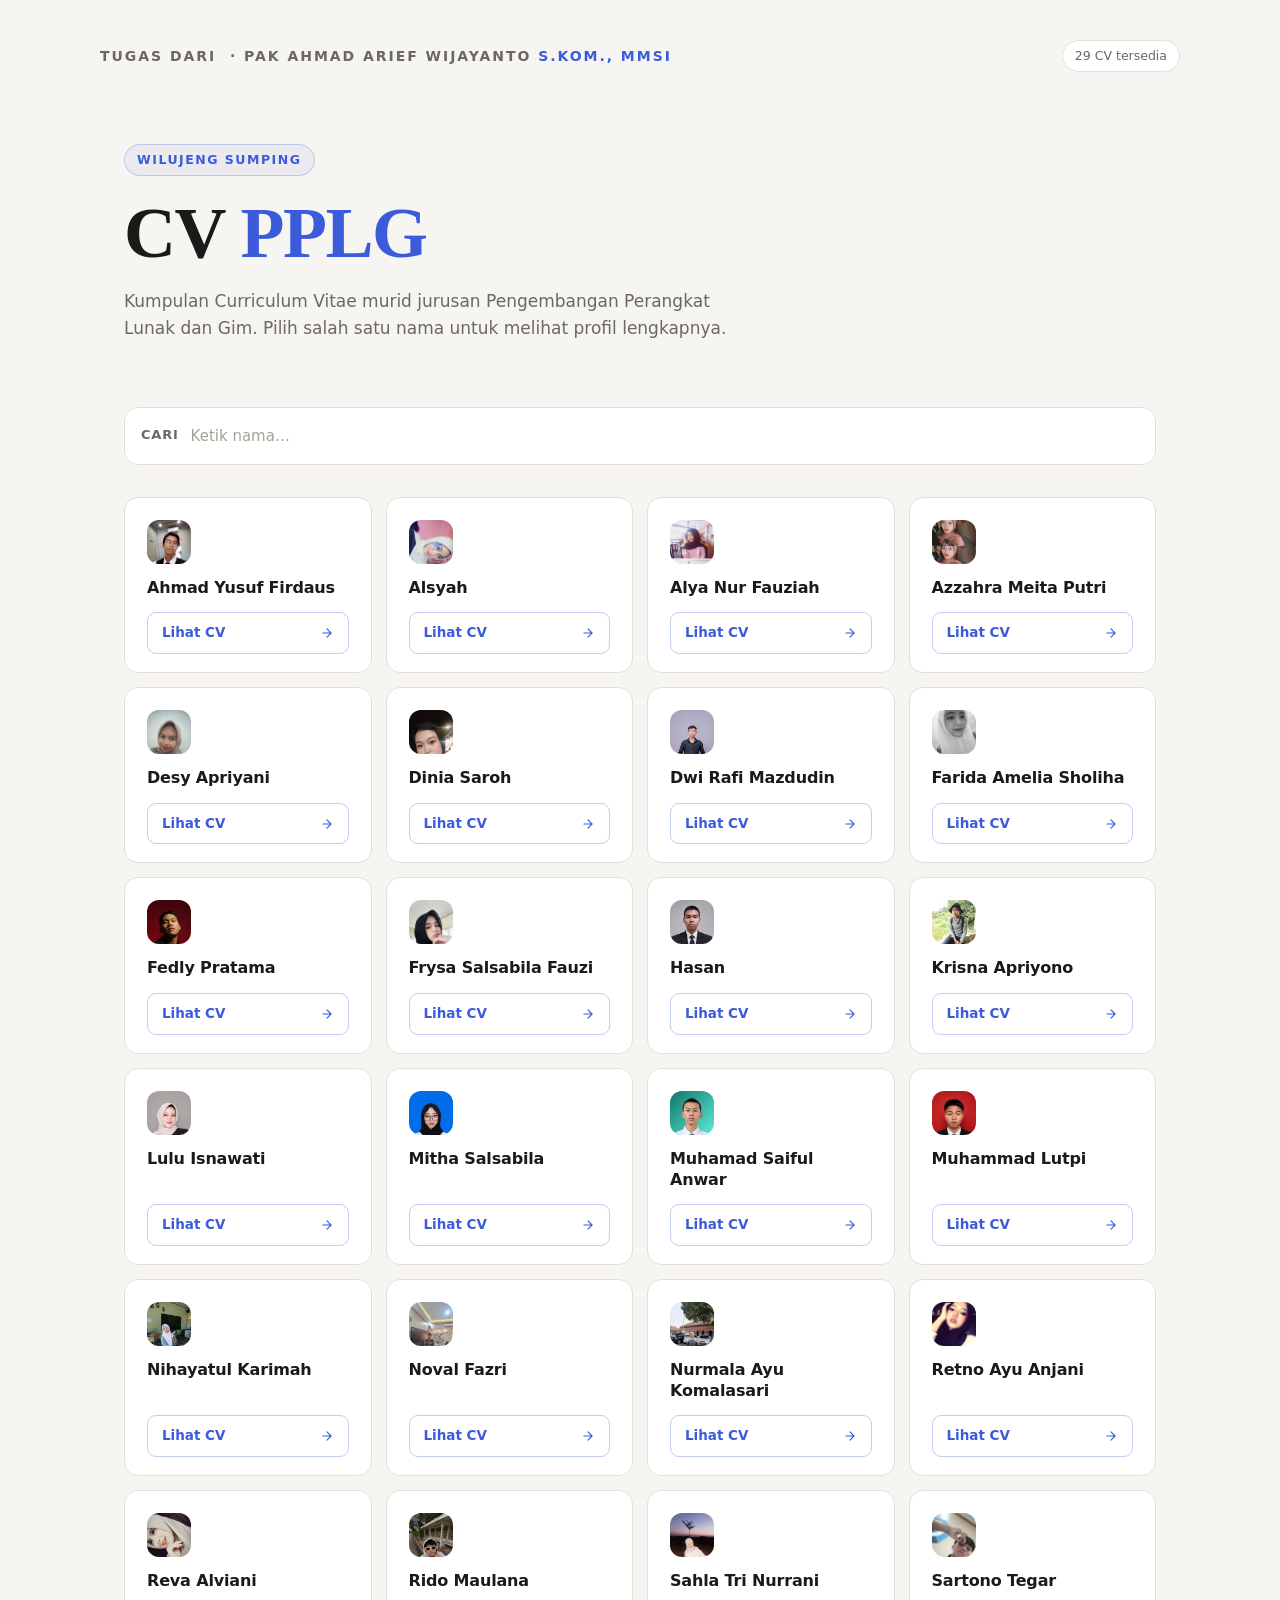
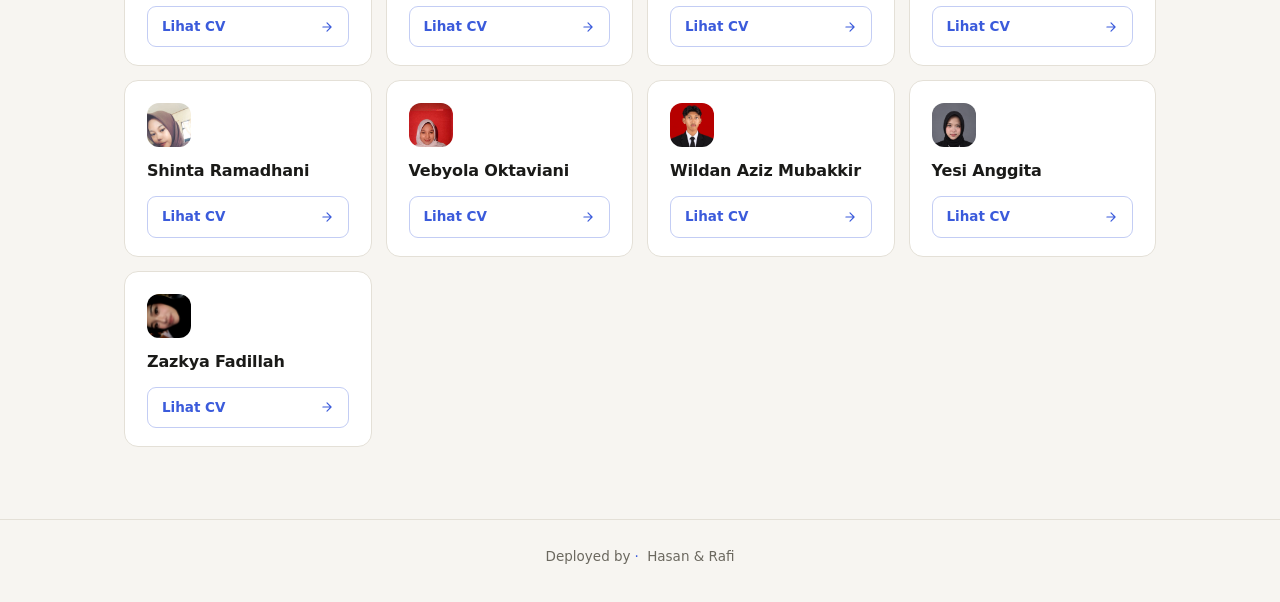
==== commit b2c42054: "Tambah CV Farida Amelia Sholiha ke portal, fix jumlah CV 29" ====
--- a/index.html
+++ b/index.html
@@ -1,646 +1,404 @@
-<!doctype html>
+<!DOCTYPE html>
 <html lang="id">
-  <head>
-    <meta charset="UTF-8" />
-    <meta name="viewport" content="width=device-width, initial-scale=1.0" />
-    <title>CV PPLG — Kumpulan Curriculum Vitae</title>
-    <link rel="icon" type="image/jpeg" href="icon.jpg" />
-    <meta
-      name="description"
-      content="Portal kumpulan Curriculum Vitae siswa jurusan PPLG (Pengembangan Perangkat Lunak dan Gim)."
-    />
-    <style>
-      :root {
-        --bg: #f7f5f1;
-        --ink: #1a1a18;
-        --ink-soft: #6b685f;
-        --line: #e4e0d7;
-        --accent: #3b5bdb;
-        --accent-ink: #ffffff;
-        --card: #ffffff;
-        --max: 1080px;
-      }
-
-      * {
-        margin: 0;
-        padding: 0;
-        box-sizing: border-box;
-      }
-
-      html {
-        scroll-behavior: smooth;
-      }
-
-      body {
-        background: var(--bg);
-        color: var(--ink);
-        font-family:
-          "Segoe UI",
-          system-ui,
-          -apple-system,
-          "Helvetica Neue",
-          Arial,
-          sans-serif;
-        line-height: 1.6;
-        min-height: 100vh;
-        display: flex;
-        flex-direction: column;
-        -webkit-font-smoothing: antialiased;
-      }
-
-      .wrap {
-        width: 100%;
-        max-width: var(--max);
-        margin: 0 auto;
-        padding: 0 24px;
-        flex: 1;
-      }
-
-      /* ---------- Header ---------- */
-      .site-head {
-        padding: 40px 0 8px;
-        display: flex;
-        align-items: center;
-        justify-content: space-between;
-        gap: 16px;
-      }
-
-      .brand {
-        font-size: 14px;
-        font-weight: 600;
-        letter-spacing: 0.14em;
-        text-transform: uppercase;
-        color: var(--ink-soft);
-      }
-
-      .brand b {
-        color: var(--accent);
-        font-weight: 700;
-      }
-
-      .count-pill {
-        font-size: 12.5px;
-        color: var(--ink-soft);
-        border: 1px solid var(--line);
-        background: var(--card);
-        padding: 5px 12px;
-        border-radius: 999px;
-        white-space: nowrap;
-      }
-
-      /* ---------- Hero ---------- */
-      .hero {
-        padding: 64px 0 56px;
-        max-width: 720px;
-      }
-
-      .hero .eyebrow {
-        display: inline-block;
-        font-size: 12.5px;
-        font-weight: 600;
-        letter-spacing: 0.12em;
-        text-transform: uppercase;
-        color: var(--accent);
-        border: 1px solid rgba(59, 91, 219, 0.25);
-        background: rgba(59, 91, 219, 0.06);
-        padding: 5px 12px;
-        border-radius: 999px;
-        margin-bottom: 20px;
-      }
-
-      .hero h1 {
-        font-family: Georgia, "Palatino Linotype", "Times New Roman", serif;
-        font-weight: 600;
-        font-size: clamp(44px, 8vw, 72px);
-        line-height: 1.03;
-        letter-spacing: -0.02em;
-      }
-
-      .hero h1 em {
-        font-style: normal;
-        color: var(--accent);
-      }
-
-      .hero p {
-        margin-top: 18px;
-        font-size: 17px;
-        color: var(--ink-soft);
-        max-width: 56ch;
-      }
-
-      /* ---------- Search ---------- */
-      .search-row {
-        display: flex;
-        gap: 12px;
-        align-items: center;
-        flex-wrap: wrap;
-        padding: 14px 16px;
-        background: var(--card);
-        border: 1px solid var(--line);
-        border-radius: 14px;
-        margin: 8px 0 32px;
-      }
-
-      .search-row label {
-        font-size: 13px;
-        font-weight: 600;
-        letter-spacing: 0.06em;
-        text-transform: uppercase;
-        color: var(--ink-soft);
-        flex-shrink: 0;
-      }
-
-      .search-input-wrap {
-        flex: 1;
-        min-width: 180px;
-      }
-
-      #search {
-        width: 100%;
-        font: inherit;
-        font-size: 15px;
-        color: var(--ink);
-        background: transparent;
-        border: 0;
-        outline: 0;
-        padding: 2px 0;
-      }
-
-      #search::placeholder {
-        color: #a5a196;
-      }
-
-      .search-empty {
-        display: none;
-        text-align: center;
-        color: var(--ink-soft);
-        padding: 48px 0 56px;
-      }
-
-      .search-empty b {
-        display: block;
-        font-size: 18px;
-        color: var(--ink);
-        margin-bottom: 4px;
-      }
-
-      /* ---------- Grid ---------- */
-      .grid {
-        display: grid;
-        grid-template-columns: repeat(auto-fill, minmax(230px, 1fr));
-        gap: 14px;
-        padding-bottom: 72px;
-      }
-
-      .card {
-        display: flex;
-        flex-direction: column;
-        gap: 14px;
-        padding: 22px 22px 18px;
-        background: var(--card);
-        border: 1px solid var(--line);
-        border-radius: 14px;
-        transition:
-          border-color 0.18s ease,
-          transform 0.18s ease,
-          box-shadow 0.18s ease;
-      }
-
-      .card:hover {
-        border-color: rgba(59, 91, 219, 0.4);
-        transform: translateY(-2px);
-        box-shadow: 0 8px 24px rgba(26, 26, 24, 0.06);
-      }
-
-      .avatar {
-        width: 44px;
-        height: 44px;
-        border-radius: 12px;
-        display: grid;
-        place-items: center;
-        font-weight: 700;
-        font-size: 18px;
-        color: #fff;
-        background: linear-gradient(135deg, var(--c1), var(--c2));
-        letter-spacing: 0.02em;
-        overflow: hidden;
-        padding: 0;
-      }
-
-      .avatar img {
-        width: 100%;
-        height: 100%;
-        object-fit: cover;
-        display: block;
-      }
-
-      .card h2 {
-        font-size: 16px;
-        font-weight: 600;
-        letter-spacing: -0.01em;
-        line-height: 1.3;
-      }
-
-      .card a {
-        margin-top: auto;
-        display: inline-flex;
-        align-items: center;
-        justify-content: space-between;
-        gap: 8px;
-        text-decoration: none;
-        font-size: 13.5px;
-        font-weight: 600;
-        color: var(--accent);
-        padding: 9px 14px;
-        border: 1px solid rgba(59, 91, 219, 0.3);
-        border-radius: 9px;
-        background: transparent;
-        transition:
-          background 0.18s ease,
-          color 0.18s ease,
-          border-color 0.18s ease;
-      }
-
-      .card a:hover {
-        background: var(--accent);
-        color: var(--accent-ink);
-        border-color: var(--accent);
-      }
-
-      .card a svg {
-        flex-shrink: 0;
-      }
-
-      .hide {
-        display: none !important;
-      }
-
-      /* ---------- Footer ---------- */
-      .site-foot {
-        border-top: 1px solid var(--line);
-        padding: 26px 0 34px;
-        text-align: center;
-        font-size: 13.5px;
-        color: var(--ink-soft);
-      }
-
-      .site-foot .dot {
-        color: var(--accent);
-        padding: 0 4px;
-      }
-
-      /* ---------- Responsive ---------- */
-      @media (max-width: 560px) {
-        .site-head {
-          flex-direction: column;
-          align-items: center;
-          text-align: center;
-          padding-top: 28px;
-          gap: 10px;
+<head>
+<meta charset="UTF-8">
+<meta name="viewport" content="width=device-width, initial-scale=1.0">
+<title>CV PPLG — Kumpulan Curriculum Vitae</title>
+<link rel="icon" type="image/jpeg" href="icon.jpg">
+<meta name="description" content="Portal kumpulan Curriculum Vitae siswa jurusan PPLG (Pengembangan Perangkat Lunak dan Gim).">
+<style>
+  :root {
+    --bg: #f7f5f1;
+    --ink: #1a1a18;
+    --ink-soft: #6b685f;
+    --line: #e4e0d7;
+    --accent: #3b5bdb;
+    --accent-ink: #ffffff;
+    --card: #ffffff;
+    --max: 1080px;
+  }
+
+  * { margin: 0; padding: 0; box-sizing: border-box; }
+
+  html { scroll-behavior: smooth; }
+
+  body {
+    background: var(--bg);
+    color: var(--ink);
+    font-family: "Segoe UI", system-ui, -apple-system, "Helvetica Neue", Arial, sans-serif;
+    line-height: 1.6;
+    min-height: 100vh;
+    display: flex;
+    flex-direction: column;
+    -webkit-font-smoothing: antialiased;
+  }
+
+  .wrap {
+    width: 100%;
+    max-width: var(--max);
+    margin: 0 auto;
+    padding: 0 24px;
+    flex: 1;
+  }
+
+  /* ---------- Header ---------- */
+  .site-head {
+    padding: 40px 0 8px;
+    display: flex;
+    align-items: center;
+    justify-content: space-between;
+    gap: 16px;
+  }
+
+  .brand {
+    font-size: 14px;
+    font-weight: 600;
+    letter-spacing: 0.14em;
+    text-transform: uppercase;
+    color: var(--ink-soft);
+  }
+
+  .brand b { color: var(--accent); font-weight: 700; }
+
+  .count-pill {
+    font-size: 12.5px;
+    color: var(--ink-soft);
+    border: 1px solid var(--line);
+    background: var(--card);
+    padding: 5px 12px;
+    border-radius: 999px;
+    white-space: nowrap;
+  }
+
+  /* ---------- Hero ---------- */
+  .hero {
+    padding: 64px 0 56px;
+    max-width: 720px;
+  }
+
+  .hero .eyebrow {
+    display: inline-block;
+    font-size: 12.5px;
+    font-weight: 600;
+    letter-spacing: 0.12em;
+    text-transform: uppercase;
+    color: var(--accent);
+    border: 1px solid rgba(59, 91, 219, 0.25);
+    background: rgba(59, 91, 219, 0.06);
+    padding: 5px 12px;
+    border-radius: 999px;
+    margin-bottom: 20px;
+  }
+
+  .hero h1 {
+    font-family: Georgia, "Palatino Linotype", "Times New Roman", serif;
+    font-weight: 600;
+    font-size: clamp(44px, 8vw, 72px);
+    line-height: 1.03;
+    letter-spacing: -0.02em;
+  }
+
+  .hero h1 em {
+    font-style: normal;
+    color: var(--accent);
+  }
+
+  .hero p {
+    margin-top: 18px;
+    font-size: 17px;
+    color: var(--ink-soft);
+    max-width: 56ch;
+  }
+
+  /* ---------- Search ---------- */
+  .search-row {
+    display: flex;
+    gap: 12px;
+    align-items: center;
+    flex-wrap: wrap;
+    padding: 14px 16px;
+    background: var(--card);
+    border: 1px solid var(--line);
+    border-radius: 14px;
+    margin: 8px 0 32px;
+  }
+
+  .search-row label {
+    font-size: 13px;
+    font-weight: 600;
+    letter-spacing: 0.06em;
+    text-transform: uppercase;
+    color: var(--ink-soft);
+    flex-shrink: 0;
+  }
+
+  .search-input-wrap { flex: 1; min-width: 180px; }
+
+  #search {
+    width: 100%;
+    font: inherit;
+    font-size: 15px;
+    color: var(--ink);
+    background: transparent;
+    border: 0;
+    outline: 0;
+    padding: 2px 0;
+  }
+
+  #search::placeholder { color: #a5a196; }
+
+  .search-empty {
+    display: none;
+    text-align: center;
+    color: var(--ink-soft);
+    padding: 48px 0 56px;
+  }
+
+  .search-empty b { display: block; font-size: 18px; color: var(--ink); margin-bottom: 4px; }
+
+  /* ---------- Grid ---------- */
+  .grid {
+    display: grid;
+    grid-template-columns: repeat(auto-fill, minmax(230px, 1fr));
+    gap: 14px;
+    padding-bottom: 72px;
+  }
+
+  .card {
+    display: flex;
+    flex-direction: column;
+    gap: 14px;
+    padding: 22px 22px 18px;
+    background: var(--card);
+    border: 1px solid var(--line);
+    border-radius: 14px;
+    transition: border-color 0.18s ease, transform 0.18s ease, box-shadow 0.18s ease;
+  }
+
+  .card:hover {
+    border-color: rgba(59, 91, 219, 0.4);
+    transform: translateY(-2px);
+    box-shadow: 0 8px 24px rgba(26, 26, 24, 0.06);
+  }
+
+  .avatar {
+    width: 44px;
+    height: 44px;
+    border-radius: 12px;
+    display: grid;
+    place-items: center;
+    font-weight: 700;
+    font-size: 18px;
+    color: #fff;
+    background: linear-gradient(135deg, var(--c1), var(--c2));
+    letter-spacing: 0.02em;
+    overflow: hidden;
+    padding: 0;
+  }
+
+  .avatar img {
+    width: 100%;
+    height: 100%;
+    object-fit: cover;
+    display: block;
+  }
+
+  .card h2 {
+    font-size: 16px;
+    font-weight: 600;
+    letter-spacing: -0.01em;
+    line-height: 1.3;
+  }
+
+  .card a {
+    margin-top: auto;
+    display: inline-flex;
+    align-items: center;
+    justify-content: space-between;
+    gap: 8px;
+    text-decoration: none;
+    font-size: 13.5px;
+    font-weight: 600;
+    color: var(--accent);
+    padding: 9px 14px;
+    border: 1px solid rgba(59, 91, 219, 0.3);
+    border-radius: 9px;
+    background: transparent;
+    transition: background 0.18s ease, color 0.18s ease, border-color 0.18s ease;
+  }
+
+  .card a:hover {
+    background: var(--accent);
+    color: var(--accent-ink);
+    border-color: var(--accent);
+  }
+
+  .card a svg { flex-shrink: 0; }
+
+  .hide { display: none !important; }
+
+  /* ---------- Footer ---------- */
+  .site-foot {
+    border-top: 1px solid var(--line);
+    padding: 26px 0 34px;
+    text-align: center;
+    font-size: 13.5px;
+    color: var(--ink-soft);
+  }
+
+  .site-foot .dot { color: var(--accent); padding: 0 4px; }
+
+  /* ---------- Responsive ---------- */
+  @media (max-width: 560px) {
+    .site-head {
+      flex-direction: column;
+      align-items: center;
+      text-align: center;
+      padding-top: 28px;
+      gap: 10px;
+    }
+    .brand {
+      max-width: 320px;
+      line-height: 1.5;
+      white-space: normal;
+    }
+    .count-pill {
+      white-space: normal;
+      text-align: center;
+    }
+    .hero { padding: 44px 0 40px; }
+    .hero h1 { letter-spacing: -0.015em; }
+    .grid { gap: 12px; }
+    .card { padding: 20px 18px 16px; }
+  }
+</style>
+</head>
+<body>
+
+<header class="wrap site-head">
+  <div class="brand">Tugas dari <span>&nbsp;·&nbsp;</span>pak&nbsp;Ahmad Arief Wijayanto <span><b>S.Kom., MMSI</b></span></div>
+  <div class="count-pill" id="countPill">29 CV tersedia</div>
+</header>
+
+<main class="wrap">
+  <section class="hero">
+    <span class="eyebrow">wilujeng sumping</span>
+    <h1>CV <em>PPLG</em></h1>
+    <p>Kumpulan Curriculum Vitae murid jurusan Pengembangan Perangkat Lunak dan Gim. Pilih salah satu nama untuk melihat profil lengkapnya.</p>
+  </section>
+
+  <section class="search-row" aria-label="Cari CV">
+    <label for="search">Cari</label>
+    <div class="search-input-wrap">
+      <input id="search" type="search" placeholder="Ketik nama…" autocomplete="off">
+    </div>
+  </section>
+
+  <section class="grid" id="grid"></section>
+
+  <div class="search-empty" id="empty">
+    <b>Tidak ada hasil</b>
+    Tidak menemukan nama «<span id="q"></span>» yang kamu cari.
+  </div>
+</main>
+
+<footer class="site-foot">
+  <div class="wrap">Deployed by<span class="dot">·</span> Hasan &amp; Rafi</div>
+</footer>
+
+<script>
+  (function () {
+    var data = [
+      { name: "Ahmad Yusuf Firdaus",  href: "src/yusuf/index.php",         c1: "#2563eb", c2: "#64748b", photo: "src/yusuf/assets/image/me.jpeg" },
+      { name: "Alsyah",               href: "src/alsa/indexx.php",         c1: "#6366f1", c2: "#8b5cf6", photo: "src/alsa/foto1.jpeg" },
+      { name: "Alya Nur Fauziah",     href: "src/alya/index.php",          c1: "#ec4899", c2: "#f472b6", photo: "src/alya/asset/foto.jpeg" },
+      { name: "Azzahra Meita Putri",      href: "src/zahraa/cvzahra.php",      c1: "#d946ef", c2: "#a21caf", photo: "src/zahraa/zahra.jpeg" },
+      { name: "Desy Apriyani",          href: "src/desy/cv.php",              c1: "#38bdf8", c2: "#0ea5e9", photo: "src/desy/fotode.jpeg" },
+      { name: "Dinia Saroh",            href: "src/dini/index.php",          c1: "#725cff", c2: "#a58cff", photo: "src/dini/asset/dini.jpeg" },
+      { name: "Dwi Rafi Mazdudin",    href: "src/rafi/index.php",          c1: "#3b82f6", c2: "#60a5fa", photo: "src/rafi/IMG_1029.jpg" },
+      { name: "Farida Amelia Sholiha",   href: "src/farida/cv.php",           c1: "#64748b", c2: "#94a3b8", photo: "src/farida/fotofarida.jpeg" },
+      { name: "Fedly Pratama",          href: "src/fedly/index.html",        c1: "#dc2626", c2: "#f87171", photo: "src/fedly/IMG-20251206-WA0790.jpg" },
+      { name: "Frysa Salsabila Fauzi",  href: "src/frysa/index.php",         c1: "#ec4899", c2: "#f9a8d4", photo: "src/frysa/foto1.jpeg" },
+      { name: "Hasan",                href: "src/hasan/index.php",         c1: "#f59e0b", c2: "#f97316", photo: "src/hasan/hasan.png" },
+      { name: "Krisna Apriyono",        href: "src/krisna/index.php",        c1: "#7c3aed", c2: "#a78bfa", photo: "src/krisna/kis.jpeg" },
+      { name: "Lulu Isnawati",        href: "src/lulu/index.php",          c1: "#10b981", c2: "#34d399", photo: "src/lulu/assets/lulu1.jpeg" },
+      { name: "Mitha Salsabila",        href: "src/mitha/cv.php",             c1: "#059669", c2: "#34d399", photo: "src/mitha/foto-mitha.jpeg" },
+      { name: "Muhamad Saiful Anwar",   href: "src/ipul/index.html",         c1: "#0f766e", c2: "#5eead4", photo: "src/ipul/assets/img/profile.png" },
+      { name: "Muhammad Lutpi",         href: "src/lutpi/cv2.php",           c1: "#0ea5e9", c2: "#38bdf8", photo: "src/lutpi/lutpi.jpg" },
+      { name: "Nihayatul Karimah",      href: "src/niha/cvniha.php",         c1: "#8b5cf6", c2: "#a78bfa", photo: "src/niha/nihacv.jpg.jpeg" },
+      { name: "Noval Fazri",          href: "src/noval/index.php",         c1: "#14b8a6", c2: "#2dd4bf", photo: "src/noval/noval.jpeg" },
+      { name: "Nurmala Ayu Komalasari", href: "src/mala/index.php",        c1: "#f43f5e", c2: "#fb7185", photo: "src/mala/assets/malmal.jpeg" },
+      { name: "Retno Ayu Anjani",     href: "src/retno/index.php",         c1: "#d946ef", c2: "#e879f9", photo: "src/retno/image/imupp.jpeg" },
+      { name: "Reva Alviani",         href: "src/reva/index.php",          c1: "#06b6d4", c2: "#22d3ee", photo: "src/reva/foto4.jpg" },
+      { name: "Rido Maulana",   href: "src/rido/index.php",          c1: "#475569", c2: "#94a3b8", photo: "src/rido/foto.png" },
+      { name: "Sahla Tri Nurrani",        href: "src/sahla/sahla5.php",        c1: "#ef4444", c2: "#f87171", photo: "src/sahla/fotosahla.jpeg" },
+      { name: "Sartono Tegar",          href: "src/tegar/index.php",         c1: "#2563eb", c2: "#93c5fd", photo: "src/tegar/assets/Profile.jpg" },
+      { name: "Shinta Ramadhani",     href: "src/shinta/index.php",        c1: "#a855f7", c2: "#c084fc", photo: "src/shinta/fotosinta.jpeg" },
+      { name: "Vebyola Oktaviani",    href: "src/vebyola/vebyola.php",     c1: "#f43f5e", c2: "#fda4af", photo: "src/vebyola/veb.jpeg" },
+      { name: "Wildan Aziz Mubakkir",   href: "src/wildan/cv_wldn.php",     c1: "#1e3a8a", c2: "#f59e0b", photo: "src/wildan/asset/wildan.png" },
+      { name: "Yesi Anggita",           href: "src/yesi/index.php",          c1: "#db2777", c2: "#f9a8d4", photo: "src/yesi/assets/foto1.png" },
+      { name: "Zazkya Fadillah",      href: "src/zazkya/index.php",        c1: "#0ea5e9", c2: "#6366f1", photo: "src/zazkya/image/zazkya.jpeg" }
+    ];
+
+    var grid = document.getElementById("grid"),
+        input = document.getElementById("search"),
+        empty = document.getElementById("empty"),
+        qEl = document.getElementById("q"),
+        countPill = document.getElementById("countPill");
+
+    function render(items) {
+      grid.innerHTML = "";
+      items.forEach(function (p) {
+        var card = document.createElement("article");
+        card.className = "card";
+
+        var av = document.createElement("div");
+        av.className = "avatar";
+        av.style.setProperty("--c1", p.c1);
+        av.style.setProperty("--c2", p.c2);
+
+        if (p.photo) {
+          var img = document.createElement("img");
+          img.src = p.photo;
+          img.alt = "Foto " + p.name;
+          img.loading = "lazy";
+          img.onerror = function () { this.remove(); };
+          av.appendChild(img);
         }
-        .brand {
-          max-width: 320px;
-          line-height: 1.5;
-          white-space: normal;
-        }
-        .count-pill {
-          white-space: normal;
-          text-align: center;
-        }
-        .hero {
-          padding: 44px 0 40px;
-        }
-        .hero h1 {
-          letter-spacing: -0.015em;
-        }
-        .grid {
-          gap: 12px;
-        }
-        .card {
-          padding: 20px 18px 16px;
-        }
-      }
-    </style>
-  </head>
-  <body>
-    <header class="wrap site-head">
-      <div class="brand">
-        Tugas dari <span>&nbsp;·&nbsp;</span>pak&nbsp;Ahmad Arief Wijayanto
-        <span><b>S.Kom., MMSI</b></span>
-      </div>
-      <div class="count-pill" id="countPill">28 CV tersedia</div>
-    </header>
-
-    <main class="wrap">
-      <section class="hero">
-        <span class="eyebrow">wilujeng sumping</span>
-        <h1>CV <em>PPLG</em></h1>
-        <p>
-          Kumpulan Curriculum Vitae murid jurusan Pengembangan Perangkat Lunak
-          dan Gim. Pilih salah satu nama untuk melihat profil lengkapnya.
-        </p>
-      </section>
-
-      <section class="search-row" aria-label="Cari CV">
-        <label for="search">Cari</label>
-        <div class="search-input-wrap">
-          <input
-            id="search"
-            type="search"
-            placeholder="Ketik nama…"
-            autocomplete="off"
-          />
-        </div>
-      </section>
-
-      <section class="grid" id="grid"></section>
-
-      <div class="search-empty" id="empty">
-        <b>Tidak ada hasil</b>
-        Tidak menemukan nama «<span id="q"></span>» yang kamu cari.
-      </div>
-    </main>
-
-    <footer class="site-foot">
-      <div class="wrap">
-        Deployed by<span class="dot">·</span> Hasan &amp; Rafi
-      </div>
-    </footer>
-
-    <script>
-      (function () {
-        var data = [
-          {
-            name: "Ahmad Yusuf Firdaus",
-            href: "src/yusuf/index.php",
-            c1: "#2563eb",
-            c2: "#64748b",
-            photo: "src/yusuf/assets/image/me.jpeg",
-          },
-          {
-            name: "Alsyah",
-            href: "src/alsa/indexx.php",
-            c1: "#6366f1",
-            c2: "#8b5cf6",
-            photo: "src/alsa/foto1.jpeg",
-          },
-          {
-            name: "Alya Nur Fauziah",
-            href: "src/alya/index.php",
-            c1: "#ec4899",
-            c2: "#f472b6",
-            photo: "src/alya/asset/foto.jpeg",
-          },
-          {
-            name: "Azzahra Meita Putri",
-            href: "src/zahraa/cvzahra.php",
-            c1: "#d946ef",
-            c2: "#a21caf",
-            photo: "src/zahraa/zahra.jpeg",
-          },
-          {
-            name: "Desy Apriyani",
-            href: "src/desy/cv.php",
-            c1: "#38bdf8",
-            c2: "#0ea5e9",
-            photo: "src/desy/fotode.jpeg",
-          },
-          {
-            name: "Dinia Saroh",
-            href: "src/dini/index.php",
-            c1: "#725cff",
-            c2: "#a58cff",
-            photo: "src/dini/asset/dini.jpeg",
-          },
-          {
-            name: "Dwi Rafi Mazdudin",
-            href: "src/rafi/index.php",
-            c1: "#3b82f6",
-            c2: "#60a5fa",
-            photo: "src/rafi/IMG_1029.jpg",
-          },
-          {
-            name: "Fedly Pratama",
-            href: "src/fedly/index.html",
-            c1: "#dc2626",
-            c2: "#f87171",
-            photo: "src/fedly/IMG-20251206-WA0790.jpg",
-          },
-          {
-            name: "Frysa Salsabila Fauzi",
-            href: "src/frysa/index.php",
-            c1: "#ec4899",
-            c2: "#f9a8d4",
-            photo: "src/frysa/foto1.jpeg",
-          },
-          {
-            name: "Hasan",
-            href: "src/hasan/index.php",
-            c1: "#f59e0b",
-            c2: "#f97316",
-            photo: "src/hasan/hasan.png",
-          },
-          {
-            name: "Krisna Apriyono",
-            href: "src/krisna/index.php",
-            c1: "#7c3aed",
-            c2: "#a78bfa",
-            photo: "src/krisna/kis.jpeg",
-          },
-          {
-            name: "Lulu Isnawati",
-            href: "src/lulu/index.php",
-            c1: "#10b981",
-            c2: "#34d399",
-            photo: "src/lulu/assets/lulu1.jpeg",
-          },
-          {
-            name: "Mitha Salsabila",
-            href: "src/mitha/cv.php",
-            c1: "#059669",
-            c2: "#34d399",
-            photo: "src/mitha/foto-mitha.jpeg",
-          },
-          {
-            name: "Muhamad Saiful Anwar",
-            href: "src/ipul/index.html",
-            c1: "#0f766e",
-            c2: "#5eead4",
-            photo: "src/ipul/assets/img/profile.png",
-          },
-          {
-            name: "Muhammad Lutpi",
-            href: "src/lutpi/cv2.php",
-            c1: "#0ea5e9",
-            c2: "#38bdf8",
-            photo: "src/lutpi/lutpi.jpg",
-          },
-          {
-            name: "Nihayatul Karimah",
-            href: "src/niha/cvniha.php",
-            c1: "#8b5cf6",
-            c2: "#a78bfa",
-            photo: "src/niha/nihacv.jpg.jpeg",
-          },
-          {
-            name: "Noval Fazri",
-            href: "src/noval/index.php",
-            c1: "#14b8a6",
-            c2: "#2dd4bf",
-            photo: "src/noval/noval.jpeg",
-          },
-          {
-            name: "Nurmala Ayu Komalasari",
-            href: "src/mala/index.php",
-            c1: "#f43f5e",
-            c2: "#fb7185",
-            photo: "src/mala/assets/malmal.jpeg",
-          },
-          {
-            name: "Retno Ayu Anjani",
-            href: "src/retno/index.php",
-            c1: "#d946ef",
-            c2: "#e879f9",
-            photo: "src/retno/image/imupp.jpeg",
-          },
-          {
-            name: "Reva Alviani",
-            href: "src/reva/index.php",
-            c1: "#06b6d4",
-            c2: "#22d3ee",
-            photo: "src/reva/foto4.jpg",
-          },
-          {
-            name: "Ridho Firmansyah",
-            href: "src/ridho/index.php",
-            c1: "#06b6d4",
-            c2: "#22d3ee",
-            photo: "src/ridho/assets/img/SSS.jpeg",
-          },
-          {
-            name: "Rido Maulana",
-            href: "src/rido/index.php",
-            c1: "#475569",
-            c2: "#94a3b8",
-            photo: "src/rido/foto.png",
-          },
-          {
-            name: "Sahla Tri Nurrani",
-            href: "src/sahla/sahla5.php",
-            c1: "#ef4444",
-            c2: "#f87171",
-            photo: "src/sahla/fotosahla.jpeg",
-          },
-          {
-            name: "Sartono Tegar",
-            href: "src/tegar/index.php",
-            c1: "#2563eb",
-            c2: "#93c5fd",
-            photo: "src/tegar/assets/Profile.jpg",
-          },
-          {
-            name: "Shinta Ramadhani",
-            href: "src/shinta/index.php",
-            c1: "#a855f7",
-            c2: "#c084fc",
-            photo: "src/shinta/fotosinta.jpeg",
-          },
-          {
-            name: "Vebyola Oktaviani",
-            href: "src/vebyola/vebyola.php",
-            c1: "#f43f5e",
-            c2: "#fda4af",
-            photo: "src/vebyola/veb.jpeg",
-          },
-          {
-            name: "Wildan Aziz Mubakkir",
-            href: "src/wildan/cv_wldn.php",
-            c1: "#1e3a8a",
-            c2: "#f59e0b",
-            photo: "src/wildan/asset/wildan.png",
-          },
-          {
-            name: "Yesi Anggita",
-            href: "src/yesi/index.php",
-            c1: "#db2777",
-            c2: "#f9a8d4",
-            photo: "src/yesi/assets/foto1.png",
-          },
-          {
-            name: "Zazkya Fadillah",
-            href: "src/zazkya/index.php",
-            c1: "#0ea5e9",
-            c2: "#6366f1",
-            photo: "src/zazkya/image/zazkya.jpeg",
-          },
-        ];
-
-        var grid = document.getElementById("grid"),
-          input = document.getElementById("search"),
-          empty = document.getElementById("empty"),
-          qEl = document.getElementById("q"),
-          countPill = document.getElementById("countPill");
-
-        function render(items) {
-          grid.innerHTML = "";
-          items.forEach(function (p) {
-            var card = document.createElement("article");
-            card.className = "card";
-
-            var av = document.createElement("div");
-            av.className = "avatar";
-            av.style.setProperty("--c1", p.c1);
-            av.style.setProperty("--c2", p.c2);
-
-            if (p.photo) {
-              var img = document.createElement("img");
-              img.src = p.photo;
-              img.alt = "Foto " + p.name;
-              img.loading = "lazy";
-              img.onerror = function () {
-                this.remove();
-              };
-              av.appendChild(img);
-            }
-
-            var h = document.createElement("h2");
-            h.textContent = p.name;
-
-            var a = document.createElement("a");
-            a.href = p.href;
-            a.target = "_blank";
-            a.rel = "noopener";
-            a.setAttribute("aria-label", "Lihat CV " + p.name);
-            a.innerHTML =
-              "Lihat CV" +
-              '<svg width="14" height="14" viewBox="0 0 24 24" fill="none" stroke="currentColor" stroke-width="2" stroke-linecap="round" stroke-linejoin="round" aria-hidden="true"><path d="M5 12h14M12 5l7 7-7 7"/></svg>';
-
-            card.appendChild(av);
-            card.appendChild(h);
-            card.appendChild(a);
-            grid.appendChild(card);
-          });
-
-          input.setAttribute("data-total", items.length);
-        }
-
-        function filter() {
-          var q = input.value.trim().toLowerCase();
-          var list =
-            q === ""
-              ? data
-              : data.filter(function (p) {
-                  return p.name.toLowerCase().indexOf(q) !== -1;
-                });
-          render(list);
-          empty.style.display = list.length === 0 ? "block" : "none";
-          qEl.textContent = input.value.trim();
-          countPill.textContent = list.length + " dari " + data.length + " CV";
-        }
-
-        input.addEventListener("input", filter);
-        render(data);
-      })();
-    </script>
-  </body>
+
+        var h = document.createElement("h2");
+        h.textContent = p.name;
+
+        var a = document.createElement("a");
+        a.href = p.href;
+        a.target = "_blank";
+        a.rel = "noopener";
+        a.setAttribute("aria-label", "Lihat CV " + p.name);
+        a.innerHTML = "Lihat CV" +
+          '<svg width="14" height="14" viewBox="0 0 24 24" fill="none" stroke="currentColor" stroke-width="2" stroke-linecap="round" stroke-linejoin="round" aria-hidden="true"><path d="M5 12h14M12 5l7 7-7 7"/></svg>';
+
+        card.appendChild(av);
+        card.appendChild(h);
+        card.appendChild(a);
+        grid.appendChild(card);
+      });
+
+      input.setAttribute("data-total", items.length);
+    }
+
+    function filter() {
+      var q = input.value.trim().toLowerCase();
+      var list = q === "" ? data : data.filter(function (p) { return p.name.toLowerCase().indexOf(q) !== -1; });
+      render(list);
+      empty.style.display = list.length === 0 ? "block" : "none";
+      qEl.textContent = input.value.trim();
+      countPill.textContent = list.length + " dari " + data.length + " CV";
+    }
+
+    input.addEventListener("input", filter);
+    render(data);
+  })();
+</script>
+
+</body>
 </html>
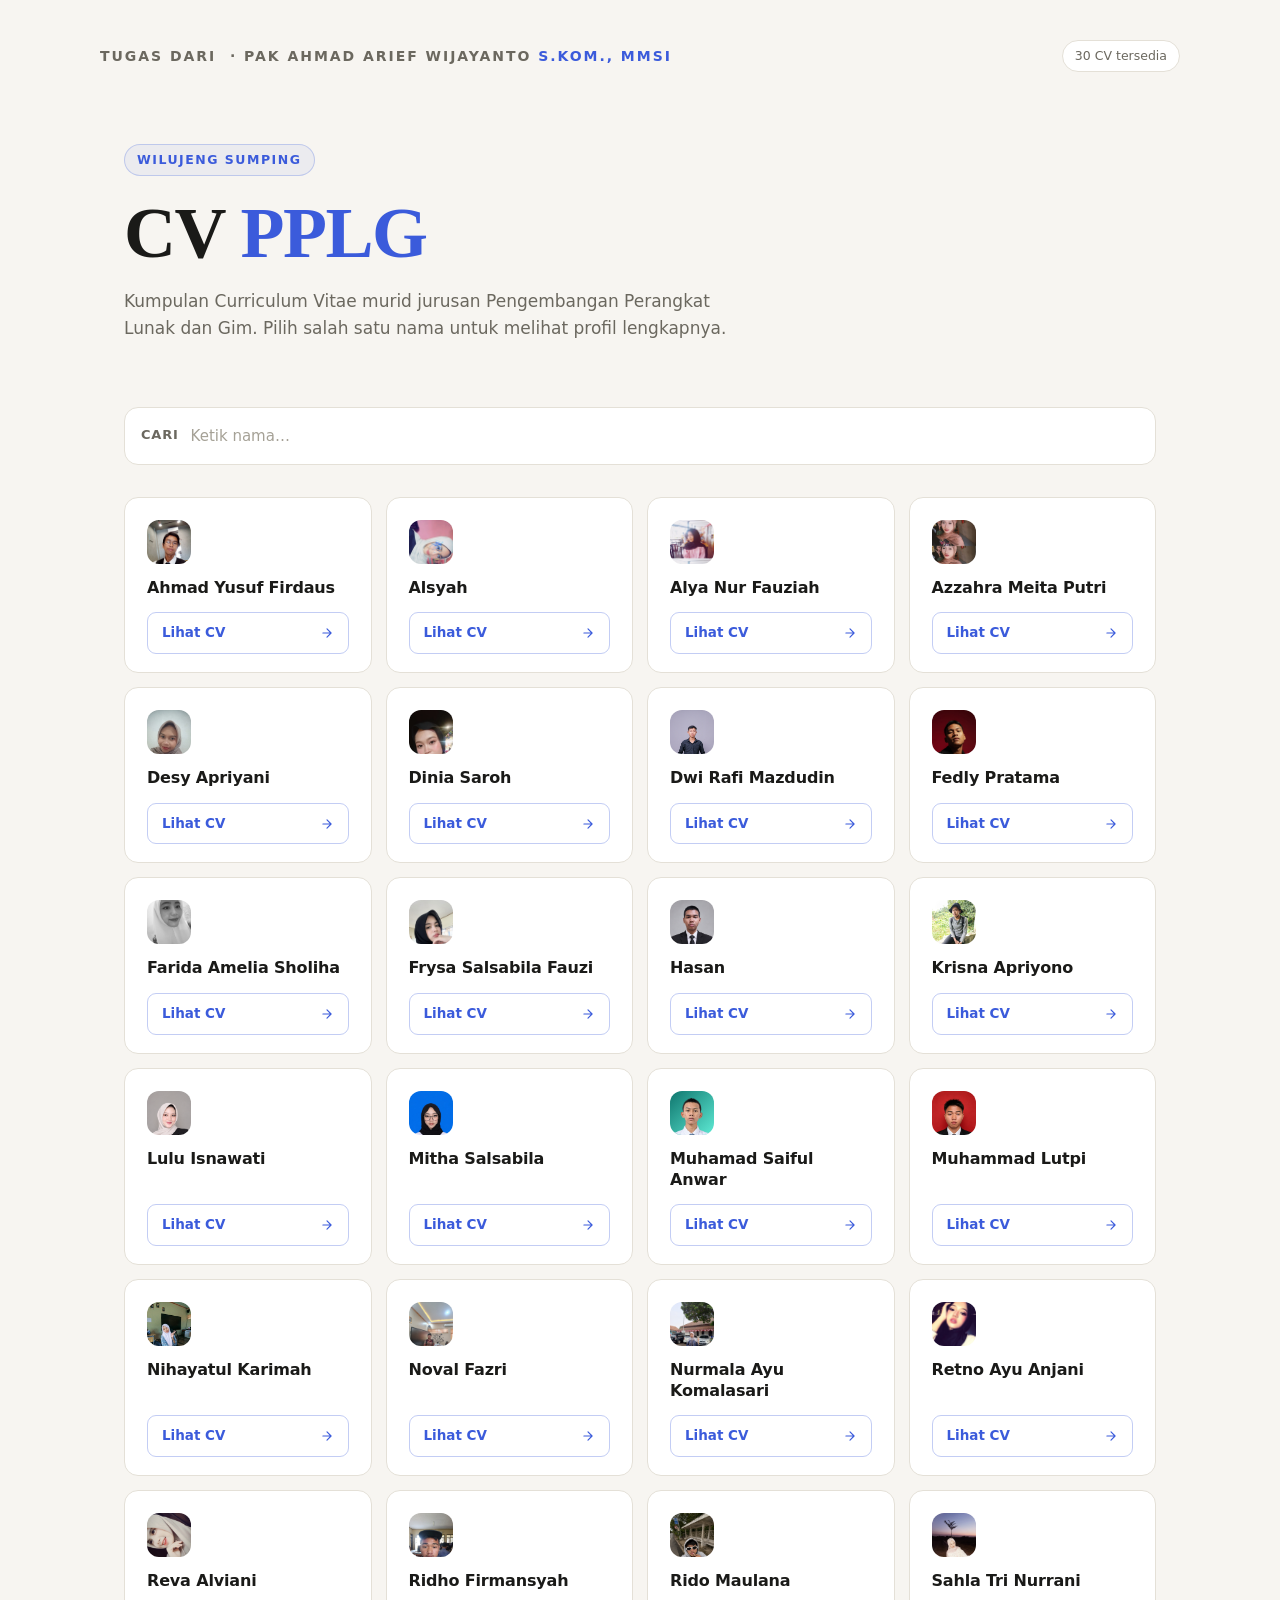
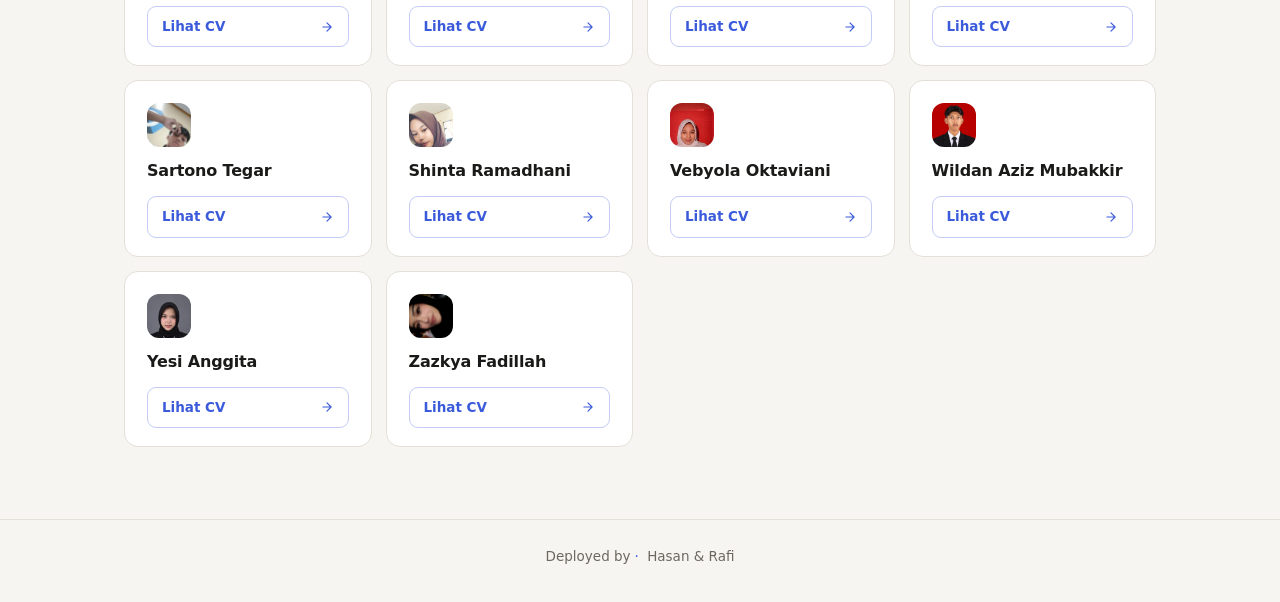
==== commit aa8bb512: "Merge remote: CV Ridho Firmansyah + Farida, fix jumlah CV 30" ====
--- a/index.html
+++ b/index.html
@@ -1,404 +1,653 @@
-<!DOCTYPE html>
+<!doctype html>
 <html lang="id">
-<head>
-<meta charset="UTF-8">
-<meta name="viewport" content="width=device-width, initial-scale=1.0">
-<title>CV PPLG — Kumpulan Curriculum Vitae</title>
-<link rel="icon" type="image/jpeg" href="icon.jpg">
-<meta name="description" content="Portal kumpulan Curriculum Vitae siswa jurusan PPLG (Pengembangan Perangkat Lunak dan Gim).">
-<style>
-  :root {
-    --bg: #f7f5f1;
-    --ink: #1a1a18;
-    --ink-soft: #6b685f;
-    --line: #e4e0d7;
-    --accent: #3b5bdb;
-    --accent-ink: #ffffff;
-    --card: #ffffff;
-    --max: 1080px;
-  }
-
-  * { margin: 0; padding: 0; box-sizing: border-box; }
-
-  html { scroll-behavior: smooth; }
-
-  body {
-    background: var(--bg);
-    color: var(--ink);
-    font-family: "Segoe UI", system-ui, -apple-system, "Helvetica Neue", Arial, sans-serif;
-    line-height: 1.6;
-    min-height: 100vh;
-    display: flex;
-    flex-direction: column;
-    -webkit-font-smoothing: antialiased;
-  }
-
-  .wrap {
-    width: 100%;
-    max-width: var(--max);
-    margin: 0 auto;
-    padding: 0 24px;
-    flex: 1;
-  }
-
-  /* ---------- Header ---------- */
-  .site-head {
-    padding: 40px 0 8px;
-    display: flex;
-    align-items: center;
-    justify-content: space-between;
-    gap: 16px;
-  }
-
-  .brand {
-    font-size: 14px;
-    font-weight: 600;
-    letter-spacing: 0.14em;
-    text-transform: uppercase;
-    color: var(--ink-soft);
-  }
-
-  .brand b { color: var(--accent); font-weight: 700; }
-
-  .count-pill {
-    font-size: 12.5px;
-    color: var(--ink-soft);
-    border: 1px solid var(--line);
-    background: var(--card);
-    padding: 5px 12px;
-    border-radius: 999px;
-    white-space: nowrap;
-  }
-
-  /* ---------- Hero ---------- */
-  .hero {
-    padding: 64px 0 56px;
-    max-width: 720px;
-  }
-
-  .hero .eyebrow {
-    display: inline-block;
-    font-size: 12.5px;
-    font-weight: 600;
-    letter-spacing: 0.12em;
-    text-transform: uppercase;
-    color: var(--accent);
-    border: 1px solid rgba(59, 91, 219, 0.25);
-    background: rgba(59, 91, 219, 0.06);
-    padding: 5px 12px;
-    border-radius: 999px;
-    margin-bottom: 20px;
-  }
-
-  .hero h1 {
-    font-family: Georgia, "Palatino Linotype", "Times New Roman", serif;
-    font-weight: 600;
-    font-size: clamp(44px, 8vw, 72px);
-    line-height: 1.03;
-    letter-spacing: -0.02em;
-  }
-
-  .hero h1 em {
-    font-style: normal;
-    color: var(--accent);
-  }
-
-  .hero p {
-    margin-top: 18px;
-    font-size: 17px;
-    color: var(--ink-soft);
-    max-width: 56ch;
-  }
-
-  /* ---------- Search ---------- */
-  .search-row {
-    display: flex;
-    gap: 12px;
-    align-items: center;
-    flex-wrap: wrap;
-    padding: 14px 16px;
-    background: var(--card);
-    border: 1px solid var(--line);
-    border-radius: 14px;
-    margin: 8px 0 32px;
-  }
-
-  .search-row label {
-    font-size: 13px;
-    font-weight: 600;
-    letter-spacing: 0.06em;
-    text-transform: uppercase;
-    color: var(--ink-soft);
-    flex-shrink: 0;
-  }
-
-  .search-input-wrap { flex: 1; min-width: 180px; }
-
-  #search {
-    width: 100%;
-    font: inherit;
-    font-size: 15px;
-    color: var(--ink);
-    background: transparent;
-    border: 0;
-    outline: 0;
-    padding: 2px 0;
-  }
-
-  #search::placeholder { color: #a5a196; }
-
-  .search-empty {
-    display: none;
-    text-align: center;
-    color: var(--ink-soft);
-    padding: 48px 0 56px;
-  }
-
-  .search-empty b { display: block; font-size: 18px; color: var(--ink); margin-bottom: 4px; }
-
-  /* ---------- Grid ---------- */
-  .grid {
-    display: grid;
-    grid-template-columns: repeat(auto-fill, minmax(230px, 1fr));
-    gap: 14px;
-    padding-bottom: 72px;
-  }
-
-  .card {
-    display: flex;
-    flex-direction: column;
-    gap: 14px;
-    padding: 22px 22px 18px;
-    background: var(--card);
-    border: 1px solid var(--line);
-    border-radius: 14px;
-    transition: border-color 0.18s ease, transform 0.18s ease, box-shadow 0.18s ease;
-  }
-
-  .card:hover {
-    border-color: rgba(59, 91, 219, 0.4);
-    transform: translateY(-2px);
-    box-shadow: 0 8px 24px rgba(26, 26, 24, 0.06);
-  }
-
-  .avatar {
-    width: 44px;
-    height: 44px;
-    border-radius: 12px;
-    display: grid;
-    place-items: center;
-    font-weight: 700;
-    font-size: 18px;
-    color: #fff;
-    background: linear-gradient(135deg, var(--c1), var(--c2));
-    letter-spacing: 0.02em;
-    overflow: hidden;
-    padding: 0;
-  }
-
-  .avatar img {
-    width: 100%;
-    height: 100%;
-    object-fit: cover;
-    display: block;
-  }
-
-  .card h2 {
-    font-size: 16px;
-    font-weight: 600;
-    letter-spacing: -0.01em;
-    line-height: 1.3;
-  }
-
-  .card a {
-    margin-top: auto;
-    display: inline-flex;
-    align-items: center;
-    justify-content: space-between;
-    gap: 8px;
-    text-decoration: none;
-    font-size: 13.5px;
-    font-weight: 600;
-    color: var(--accent);
-    padding: 9px 14px;
-    border: 1px solid rgba(59, 91, 219, 0.3);
-    border-radius: 9px;
-    background: transparent;
-    transition: background 0.18s ease, color 0.18s ease, border-color 0.18s ease;
-  }
-
-  .card a:hover {
-    background: var(--accent);
-    color: var(--accent-ink);
-    border-color: var(--accent);
-  }
-
-  .card a svg { flex-shrink: 0; }
-
-  .hide { display: none !important; }
-
-  /* ---------- Footer ---------- */
-  .site-foot {
-    border-top: 1px solid var(--line);
-    padding: 26px 0 34px;
-    text-align: center;
-    font-size: 13.5px;
-    color: var(--ink-soft);
-  }
-
-  .site-foot .dot { color: var(--accent); padding: 0 4px; }
-
-  /* ---------- Responsive ---------- */
-  @media (max-width: 560px) {
-    .site-head {
-      flex-direction: column;
-      align-items: center;
-      text-align: center;
-      padding-top: 28px;
-      gap: 10px;
-    }
-    .brand {
-      max-width: 320px;
-      line-height: 1.5;
-      white-space: normal;
-    }
-    .count-pill {
-      white-space: normal;
-      text-align: center;
-    }
-    .hero { padding: 44px 0 40px; }
-    .hero h1 { letter-spacing: -0.015em; }
-    .grid { gap: 12px; }
-    .card { padding: 20px 18px 16px; }
-  }
-</style>
-</head>
-<body>
-
-<header class="wrap site-head">
-  <div class="brand">Tugas dari <span>&nbsp;·&nbsp;</span>pak&nbsp;Ahmad Arief Wijayanto <span><b>S.Kom., MMSI</b></span></div>
-  <div class="count-pill" id="countPill">29 CV tersedia</div>
-</header>
-
-<main class="wrap">
-  <section class="hero">
-    <span class="eyebrow">wilujeng sumping</span>
-    <h1>CV <em>PPLG</em></h1>
-    <p>Kumpulan Curriculum Vitae murid jurusan Pengembangan Perangkat Lunak dan Gim. Pilih salah satu nama untuk melihat profil lengkapnya.</p>
-  </section>
-
-  <section class="search-row" aria-label="Cari CV">
-    <label for="search">Cari</label>
-    <div class="search-input-wrap">
-      <input id="search" type="search" placeholder="Ketik nama…" autocomplete="off">
-    </div>
-  </section>
-
-  <section class="grid" id="grid"></section>
-
-  <div class="search-empty" id="empty">
-    <b>Tidak ada hasil</b>
-    Tidak menemukan nama «<span id="q"></span>» yang kamu cari.
-  </div>
-</main>
-
-<footer class="site-foot">
-  <div class="wrap">Deployed by<span class="dot">·</span> Hasan &amp; Rafi</div>
-</footer>
-
-<script>
-  (function () {
-    var data = [
-      { name: "Ahmad Yusuf Firdaus",  href: "src/yusuf/index.php",         c1: "#2563eb", c2: "#64748b", photo: "src/yusuf/assets/image/me.jpeg" },
-      { name: "Alsyah",               href: "src/alsa/indexx.php",         c1: "#6366f1", c2: "#8b5cf6", photo: "src/alsa/foto1.jpeg" },
-      { name: "Alya Nur Fauziah",     href: "src/alya/index.php",          c1: "#ec4899", c2: "#f472b6", photo: "src/alya/asset/foto.jpeg" },
-      { name: "Azzahra Meita Putri",      href: "src/zahraa/cvzahra.php",      c1: "#d946ef", c2: "#a21caf", photo: "src/zahraa/zahra.jpeg" },
-      { name: "Desy Apriyani",          href: "src/desy/cv.php",              c1: "#38bdf8", c2: "#0ea5e9", photo: "src/desy/fotode.jpeg" },
-      { name: "Dinia Saroh",            href: "src/dini/index.php",          c1: "#725cff", c2: "#a58cff", photo: "src/dini/asset/dini.jpeg" },
-      { name: "Dwi Rafi Mazdudin",    href: "src/rafi/index.php",          c1: "#3b82f6", c2: "#60a5fa", photo: "src/rafi/IMG_1029.jpg" },
-      { name: "Farida Amelia Sholiha",   href: "src/farida/cv.php",           c1: "#64748b", c2: "#94a3b8", photo: "src/farida/fotofarida.jpeg" },
-      { name: "Fedly Pratama",          href: "src/fedly/index.html",        c1: "#dc2626", c2: "#f87171", photo: "src/fedly/IMG-20251206-WA0790.jpg" },
-      { name: "Frysa Salsabila Fauzi",  href: "src/frysa/index.php",         c1: "#ec4899", c2: "#f9a8d4", photo: "src/frysa/foto1.jpeg" },
-      { name: "Hasan",                href: "src/hasan/index.php",         c1: "#f59e0b", c2: "#f97316", photo: "src/hasan/hasan.png" },
-      { name: "Krisna Apriyono",        href: "src/krisna/index.php",        c1: "#7c3aed", c2: "#a78bfa", photo: "src/krisna/kis.jpeg" },
-      { name: "Lulu Isnawati",        href: "src/lulu/index.php",          c1: "#10b981", c2: "#34d399", photo: "src/lulu/assets/lulu1.jpeg" },
-      { name: "Mitha Salsabila",        href: "src/mitha/cv.php",             c1: "#059669", c2: "#34d399", photo: "src/mitha/foto-mitha.jpeg" },
-      { name: "Muhamad Saiful Anwar",   href: "src/ipul/index.html",         c1: "#0f766e", c2: "#5eead4", photo: "src/ipul/assets/img/profile.png" },
-      { name: "Muhammad Lutpi",         href: "src/lutpi/cv2.php",           c1: "#0ea5e9", c2: "#38bdf8", photo: "src/lutpi/lutpi.jpg" },
-      { name: "Nihayatul Karimah",      href: "src/niha/cvniha.php",         c1: "#8b5cf6", c2: "#a78bfa", photo: "src/niha/nihacv.jpg.jpeg" },
-      { name: "Noval Fazri",          href: "src/noval/index.php",         c1: "#14b8a6", c2: "#2dd4bf", photo: "src/noval/noval.jpeg" },
-      { name: "Nurmala Ayu Komalasari", href: "src/mala/index.php",        c1: "#f43f5e", c2: "#fb7185", photo: "src/mala/assets/malmal.jpeg" },
-      { name: "Retno Ayu Anjani",     href: "src/retno/index.php",         c1: "#d946ef", c2: "#e879f9", photo: "src/retno/image/imupp.jpeg" },
-      { name: "Reva Alviani",         href: "src/reva/index.php",          c1: "#06b6d4", c2: "#22d3ee", photo: "src/reva/foto4.jpg" },
-      { name: "Rido Maulana",   href: "src/rido/index.php",          c1: "#475569", c2: "#94a3b8", photo: "src/rido/foto.png" },
-      { name: "Sahla Tri Nurrani",        href: "src/sahla/sahla5.php",        c1: "#ef4444", c2: "#f87171", photo: "src/sahla/fotosahla.jpeg" },
-      { name: "Sartono Tegar",          href: "src/tegar/index.php",         c1: "#2563eb", c2: "#93c5fd", photo: "src/tegar/assets/Profile.jpg" },
-      { name: "Shinta Ramadhani",     href: "src/shinta/index.php",        c1: "#a855f7", c2: "#c084fc", photo: "src/shinta/fotosinta.jpeg" },
-      { name: "Vebyola Oktaviani",    href: "src/vebyola/vebyola.php",     c1: "#f43f5e", c2: "#fda4af", photo: "src/vebyola/veb.jpeg" },
-      { name: "Wildan Aziz Mubakkir",   href: "src/wildan/cv_wldn.php",     c1: "#1e3a8a", c2: "#f59e0b", photo: "src/wildan/asset/wildan.png" },
-      { name: "Yesi Anggita",           href: "src/yesi/index.php",          c1: "#db2777", c2: "#f9a8d4", photo: "src/yesi/assets/foto1.png" },
-      { name: "Zazkya Fadillah",      href: "src/zazkya/index.php",        c1: "#0ea5e9", c2: "#6366f1", photo: "src/zazkya/image/zazkya.jpeg" }
-    ];
-
-    var grid = document.getElementById("grid"),
-        input = document.getElementById("search"),
-        empty = document.getElementById("empty"),
-        qEl = document.getElementById("q"),
-        countPill = document.getElementById("countPill");
-
-    function render(items) {
-      grid.innerHTML = "";
-      items.forEach(function (p) {
-        var card = document.createElement("article");
-        card.className = "card";
-
-        var av = document.createElement("div");
-        av.className = "avatar";
-        av.style.setProperty("--c1", p.c1);
-        av.style.setProperty("--c2", p.c2);
-
-        if (p.photo) {
-          var img = document.createElement("img");
-          img.src = p.photo;
-          img.alt = "Foto " + p.name;
-          img.loading = "lazy";
-          img.onerror = function () { this.remove(); };
-          av.appendChild(img);
-        }
-
-        var h = document.createElement("h2");
-        h.textContent = p.name;
-
-        var a = document.createElement("a");
-        a.href = p.href;
-        a.target = "_blank";
-        a.rel = "noopener";
-        a.setAttribute("aria-label", "Lihat CV " + p.name);
-        a.innerHTML = "Lihat CV" +
-          '<svg width="14" height="14" viewBox="0 0 24 24" fill="none" stroke="currentColor" stroke-width="2" stroke-linecap="round" stroke-linejoin="round" aria-hidden="true"><path d="M5 12h14M12 5l7 7-7 7"/></svg>';
-
-        card.appendChild(av);
-        card.appendChild(h);
-        card.appendChild(a);
-        grid.appendChild(card);
-      });
-
-      input.setAttribute("data-total", items.length);
-    }
-
-    function filter() {
-      var q = input.value.trim().toLowerCase();
-      var list = q === "" ? data : data.filter(function (p) { return p.name.toLowerCase().indexOf(q) !== -1; });
-      render(list);
-      empty.style.display = list.length === 0 ? "block" : "none";
-      qEl.textContent = input.value.trim();
-      countPill.textContent = list.length + " dari " + data.length + " CV";
-    }
-
-    input.addEventListener("input", filter);
-    render(data);
-  })();
-</script>
-
-</body>
+  <head>
+    <meta charset="UTF-8" />
+    <meta name="viewport" content="width=device-width, initial-scale=1.0" />
+    <title>CV PPLG — Kumpulan Curriculum Vitae</title>
+    <link rel="icon" type="image/jpeg" href="icon.jpg" />
+    <meta
+      name="description"
+      content="Portal kumpulan Curriculum Vitae siswa jurusan PPLG (Pengembangan Perangkat Lunak dan Gim)."
+    />
+    <style>
+      :root {
+        --bg: #f7f5f1;
+        --ink: #1a1a18;
+        --ink-soft: #6b685f;
+        --line: #e4e0d7;
+        --accent: #3b5bdb;
+        --accent-ink: #ffffff;
+        --card: #ffffff;
+        --max: 1080px;
+      }
+
+      * {
+        margin: 0;
+        padding: 0;
+        box-sizing: border-box;
+      }
+
+      html {
+        scroll-behavior: smooth;
+      }
+
+      body {
+        background: var(--bg);
+        color: var(--ink);
+        font-family:
+          "Segoe UI",
+          system-ui,
+          -apple-system,
+          "Helvetica Neue",
+          Arial,
+          sans-serif;
+        line-height: 1.6;
+        min-height: 100vh;
+        display: flex;
+        flex-direction: column;
+        -webkit-font-smoothing: antialiased;
+      }
+
+      .wrap {
+        width: 100%;
+        max-width: var(--max);
+        margin: 0 auto;
+        padding: 0 24px;
+        flex: 1;
+      }
+
+      /* ---------- Header ---------- */
+      .site-head {
+        padding: 40px 0 8px;
+        display: flex;
+        align-items: center;
+        justify-content: space-between;
+        gap: 16px;
+      }
+
+      .brand {
+        font-size: 14px;
+        font-weight: 600;
+        letter-spacing: 0.14em;
+        text-transform: uppercase;
+        color: var(--ink-soft);
+      }
+
+      .brand b {
+        color: var(--accent);
+        font-weight: 700;
+      }
+
+      .count-pill {
+        font-size: 12.5px;
+        color: var(--ink-soft);
+        border: 1px solid var(--line);
+        background: var(--card);
+        padding: 5px 12px;
+        border-radius: 999px;
+        white-space: nowrap;
+      }
+
+      /* ---------- Hero ---------- */
+      .hero {
+        padding: 64px 0 56px;
+        max-width: 720px;
+      }
+
+      .hero .eyebrow {
+        display: inline-block;
+        font-size: 12.5px;
+        font-weight: 600;
+        letter-spacing: 0.12em;
+        text-transform: uppercase;
+        color: var(--accent);
+        border: 1px solid rgba(59, 91, 219, 0.25);
+        background: rgba(59, 91, 219, 0.06);
+        padding: 5px 12px;
+        border-radius: 999px;
+        margin-bottom: 20px;
+      }
+
+      .hero h1 {
+        font-family: Georgia, "Palatino Linotype", "Times New Roman", serif;
+        font-weight: 600;
+        font-size: clamp(44px, 8vw, 72px);
+        line-height: 1.03;
+        letter-spacing: -0.02em;
+      }
+
+      .hero h1 em {
+        font-style: normal;
+        color: var(--accent);
+      }
+
+      .hero p {
+        margin-top: 18px;
+        font-size: 17px;
+        color: var(--ink-soft);
+        max-width: 56ch;
+      }
+
+      /* ---------- Search ---------- */
+      .search-row {
+        display: flex;
+        gap: 12px;
+        align-items: center;
+        flex-wrap: wrap;
+        padding: 14px 16px;
+        background: var(--card);
+        border: 1px solid var(--line);
+        border-radius: 14px;
+        margin: 8px 0 32px;
+      }
+
+      .search-row label {
+        font-size: 13px;
+        font-weight: 600;
+        letter-spacing: 0.06em;
+        text-transform: uppercase;
+        color: var(--ink-soft);
+        flex-shrink: 0;
+      }
+
+      .search-input-wrap {
+        flex: 1;
+        min-width: 180px;
+      }
+
+      #search {
+        width: 100%;
+        font: inherit;
+        font-size: 15px;
+        color: var(--ink);
+        background: transparent;
+        border: 0;
+        outline: 0;
+        padding: 2px 0;
+      }
+
+      #search::placeholder {
+        color: #a5a196;
+      }
+
+      .search-empty {
+        display: none;
+        text-align: center;
+        color: var(--ink-soft);
+        padding: 48px 0 56px;
+      }
+
+      .search-empty b {
+        display: block;
+        font-size: 18px;
+        color: var(--ink);
+        margin-bottom: 4px;
+      }
+
+      /* ---------- Grid ---------- */
+      .grid {
+        display: grid;
+        grid-template-columns: repeat(auto-fill, minmax(230px, 1fr));
+        gap: 14px;
+        padding-bottom: 72px;
+      }
+
+      .card {
+        display: flex;
+        flex-direction: column;
+        gap: 14px;
+        padding: 22px 22px 18px;
+        background: var(--card);
+        border: 1px solid var(--line);
+        border-radius: 14px;
+        transition:
+          border-color 0.18s ease,
+          transform 0.18s ease,
+          box-shadow 0.18s ease;
+      }
+
+      .card:hover {
+        border-color: rgba(59, 91, 219, 0.4);
+        transform: translateY(-2px);
+        box-shadow: 0 8px 24px rgba(26, 26, 24, 0.06);
+      }
+
+      .avatar {
+        width: 44px;
+        height: 44px;
+        border-radius: 12px;
+        display: grid;
+        place-items: center;
+        font-weight: 700;
+        font-size: 18px;
+        color: #fff;
+        background: linear-gradient(135deg, var(--c1), var(--c2));
+        letter-spacing: 0.02em;
+        overflow: hidden;
+        padding: 0;
+      }
+
+      .avatar img {
+        width: 100%;
+        height: 100%;
+        object-fit: cover;
+        display: block;
+      }
+
+      .card h2 {
+        font-size: 16px;
+        font-weight: 600;
+        letter-spacing: -0.01em;
+        line-height: 1.3;
+      }
+
+      .card a {
+        margin-top: auto;
+        display: inline-flex;
+        align-items: center;
+        justify-content: space-between;
+        gap: 8px;
+        text-decoration: none;
+        font-size: 13.5px;
+        font-weight: 600;
+        color: var(--accent);
+        padding: 9px 14px;
+        border: 1px solid rgba(59, 91, 219, 0.3);
+        border-radius: 9px;
+        background: transparent;
+        transition:
+          background 0.18s ease,
+          color 0.18s ease,
+          border-color 0.18s ease;
+      }
+
+      .card a:hover {
+        background: var(--accent);
+        color: var(--accent-ink);
+        border-color: var(--accent);
+      }
+
+      .card a svg {
+        flex-shrink: 0;
+      }
+
+      .hide {
+        display: none !important;
+      }
+
+      /* ---------- Footer ---------- */
+      .site-foot {
+        border-top: 1px solid var(--line);
+        padding: 26px 0 34px;
+        text-align: center;
+        font-size: 13.5px;
+        color: var(--ink-soft);
+      }
+
+      .site-foot .dot {
+        color: var(--accent);
+        padding: 0 4px;
+      }
+
+      /* ---------- Responsive ---------- */
+      @media (max-width: 560px) {
+        .site-head {
+          flex-direction: column;
+          align-items: center;
+          text-align: center;
+          padding-top: 28px;
+          gap: 10px;
+        }
+        .brand {
+          max-width: 320px;
+          line-height: 1.5;
+          white-space: normal;
+        }
+        .count-pill {
+          white-space: normal;
+          text-align: center;
+        }
+        .hero {
+          padding: 44px 0 40px;
+        }
+        .hero h1 {
+          letter-spacing: -0.015em;
+        }
+        .grid {
+          gap: 12px;
+        }
+        .card {
+          padding: 20px 18px 16px;
+        }
+      }
+    </style>
+  </head>
+  <body>
+    <header class="wrap site-head">
+      <div class="brand">
+        Tugas dari <span>&nbsp;·&nbsp;</span>pak&nbsp;Ahmad Arief Wijayanto
+        <span><b>S.Kom., MMSI</b></span>
+      </div>
+      <div class="count-pill" id="countPill">30 CV tersedia</div>
+    </header>
+
+    <main class="wrap">
+      <section class="hero">
+        <span class="eyebrow">wilujeng sumping</span>
+        <h1>CV <em>PPLG</em></h1>
+        <p>
+          Kumpulan Curriculum Vitae murid jurusan Pengembangan Perangkat Lunak
+          dan Gim. Pilih salah satu nama untuk melihat profil lengkapnya.
+        </p>
+      </section>
+
+      <section class="search-row" aria-label="Cari CV">
+        <label for="search">Cari</label>
+        <div class="search-input-wrap">
+          <input
+            id="search"
+            type="search"
+            placeholder="Ketik nama…"
+            autocomplete="off"
+          />
+        </div>
+      </section>
+
+      <section class="grid" id="grid"></section>
+
+      <div class="search-empty" id="empty">
+        <b>Tidak ada hasil</b>
+        Tidak menemukan nama «<span id="q"></span>» yang kamu cari.
+      </div>
+    </main>
+
+    <footer class="site-foot">
+      <div class="wrap">
+        Deployed by<span class="dot">·</span> Hasan &amp; Rafi
+      </div>
+    </footer>
+
+    <script>
+      (function () {
+        var data = [
+          {
+            name: "Ahmad Yusuf Firdaus",
+            href: "src/yusuf/index.php",
+            c1: "#2563eb",
+            c2: "#64748b",
+            photo: "src/yusuf/assets/image/me.jpeg",
+          },
+          {
+            name: "Alsyah",
+            href: "src/alsa/indexx.php",
+            c1: "#6366f1",
+            c2: "#8b5cf6",
+            photo: "src/alsa/foto1.jpeg",
+          },
+          {
+            name: "Alya Nur Fauziah",
+            href: "src/alya/index.php",
+            c1: "#ec4899",
+            c2: "#f472b6",
+            photo: "src/alya/asset/foto.jpeg",
+          },
+          {
+            name: "Azzahra Meita Putri",
+            href: "src/zahraa/cvzahra.php",
+            c1: "#d946ef",
+            c2: "#a21caf",
+            photo: "src/zahraa/zahra.jpeg",
+          },
+          {
+            name: "Desy Apriyani",
+            href: "src/desy/cv.php",
+            c1: "#38bdf8",
+            c2: "#0ea5e9",
+            photo: "src/desy/fotode.jpeg",
+          },
+          {
+            name: "Dinia Saroh",
+            href: "src/dini/index.php",
+            c1: "#725cff",
+            c2: "#a58cff",
+            photo: "src/dini/asset/dini.jpeg",
+          },
+          {
+            name: "Dwi Rafi Mazdudin",
+            href: "src/rafi/index.php",
+            c1: "#3b82f6",
+            c2: "#60a5fa",
+            photo: "src/rafi/IMG_1029.jpg",
+          },
+          {
+            name: "Fedly Pratama",
+            href: "src/fedly/index.html",
+            c1: "#dc2626",
+            c2: "#f87171",
+            photo: "src/fedly/IMG-20251206-WA0790.jpg",
+          },
+          {
+            name: "Farida Amelia Sholiha",
+            href: "src/farida/cv.php",
+            c1: "#64748b",
+            c2: "#94a3b8",
+            photo: "src/farida/fotofarida.jpeg",
+          },
+          {
+            name: "Frysa Salsabila Fauzi",
+            href: "src/frysa/index.php",
+            c1: "#ec4899",
+            c2: "#f9a8d4",
+            photo: "src/frysa/foto1.jpeg",
+          },
+          {
+            name: "Hasan",
+            href: "src/hasan/index.php",
+            c1: "#f59e0b",
+            c2: "#f97316",
+            photo: "src/hasan/hasan.png",
+          },
+          {
+            name: "Krisna Apriyono",
+            href: "src/krisna/index.php",
+            c1: "#7c3aed",
+            c2: "#a78bfa",
+            photo: "src/krisna/kis.jpeg",
+          },
+          {
+            name: "Lulu Isnawati",
+            href: "src/lulu/index.php",
+            c1: "#10b981",
+            c2: "#34d399",
+            photo: "src/lulu/assets/lulu1.jpeg",
+          },
+          {
+            name: "Mitha Salsabila",
+            href: "src/mitha/cv.php",
+            c1: "#059669",
+            c2: "#34d399",
+            photo: "src/mitha/foto-mitha.jpeg",
+          },
+          {
+            name: "Muhamad Saiful Anwar",
+            href: "src/ipul/index.html",
+            c1: "#0f766e",
+            c2: "#5eead4",
+            photo: "src/ipul/assets/img/profile.png",
+          },
+          {
+            name: "Muhammad Lutpi",
+            href: "src/lutpi/cv2.php",
+            c1: "#0ea5e9",
+            c2: "#38bdf8",
+            photo: "src/lutpi/lutpi.jpg",
+          },
+          {
+            name: "Nihayatul Karimah",
+            href: "src/niha/cvniha.php",
+            c1: "#8b5cf6",
+            c2: "#a78bfa",
+            photo: "src/niha/nihacv.jpg.jpeg",
+          },
+          {
+            name: "Noval Fazri",
+            href: "src/noval/index.php",
+            c1: "#14b8a6",
+            c2: "#2dd4bf",
+            photo: "src/noval/noval.jpeg",
+          },
+          {
+            name: "Nurmala Ayu Komalasari",
+            href: "src/mala/index.php",
+            c1: "#f43f5e",
+            c2: "#fb7185",
+            photo: "src/mala/assets/malmal.jpeg",
+          },
+          {
+            name: "Retno Ayu Anjani",
+            href: "src/retno/index.php",
+            c1: "#d946ef",
+            c2: "#e879f9",
+            photo: "src/retno/image/imupp.jpeg",
+          },
+          {
+            name: "Reva Alviani",
+            href: "src/reva/index.php",
+            c1: "#06b6d4",
+            c2: "#22d3ee",
+            photo: "src/reva/foto4.jpg",
+          },
+          {
+            name: "Ridho Firmansyah",
+            href: "src/ridho/index.php",
+            c1: "#06b6d4",
+            c2: "#22d3ee",
+            photo: "src/ridho/assets/img/SSS.jpeg",
+          },
+          {
+            name: "Rido Maulana",
+            href: "src/rido/index.php",
+            c1: "#475569",
+            c2: "#94a3b8",
+            photo: "src/rido/foto.png",
+          },
+          {
+            name: "Sahla Tri Nurrani",
+            href: "src/sahla/sahla5.php",
+            c1: "#ef4444",
+            c2: "#f87171",
+            photo: "src/sahla/fotosahla.jpeg",
+          },
+          {
+            name: "Sartono Tegar",
+            href: "src/tegar/index.php",
+            c1: "#2563eb",
+            c2: "#93c5fd",
+            photo: "src/tegar/assets/Profile.jpg",
+          },
+          {
+            name: "Shinta Ramadhani",
+            href: "src/shinta/index.php",
+            c1: "#a855f7",
+            c2: "#c084fc",
+            photo: "src/shinta/fotosinta.jpeg",
+          },
+          {
+            name: "Vebyola Oktaviani",
+            href: "src/vebyola/vebyola.php",
+            c1: "#f43f5e",
+            c2: "#fda4af",
+            photo: "src/vebyola/veb.jpeg",
+          },
+          {
+            name: "Wildan Aziz Mubakkir",
+            href: "src/wildan/cv_wldn.php",
+            c1: "#1e3a8a",
+            c2: "#f59e0b",
+            photo: "src/wildan/asset/wildan.png",
+          },
+          {
+            name: "Yesi Anggita",
+            href: "src/yesi/index.php",
+            c1: "#db2777",
+            c2: "#f9a8d4",
+            photo: "src/yesi/assets/foto1.png",
+          },
+          {
+            name: "Zazkya Fadillah",
+            href: "src/zazkya/index.php",
+            c1: "#0ea5e9",
+            c2: "#6366f1",
+            photo: "src/zazkya/image/zazkya.jpeg",
+          },
+        ];
+
+        var grid = document.getElementById("grid"),
+          input = document.getElementById("search"),
+          empty = document.getElementById("empty"),
+          qEl = document.getElementById("q"),
+          countPill = document.getElementById("countPill");
+
+        function render(items) {
+          grid.innerHTML = "";
+          items.forEach(function (p) {
+            var card = document.createElement("article");
+            card.className = "card";
+
+            var av = document.createElement("div");
+            av.className = "avatar";
+            av.style.setProperty("--c1", p.c1);
+            av.style.setProperty("--c2", p.c2);
+
+            if (p.photo) {
+              var img = document.createElement("img");
+              img.src = p.photo;
+              img.alt = "Foto " + p.name;
+              img.loading = "lazy";
+              img.onerror = function () {
+                this.remove();
+              };
+              av.appendChild(img);
+            }
+
+            var h = document.createElement("h2");
+            h.textContent = p.name;
+
+            var a = document.createElement("a");
+            a.href = p.href;
+            a.target = "_blank";
+            a.rel = "noopener";
+            a.setAttribute("aria-label", "Lihat CV " + p.name);
+            a.innerHTML =
+              "Lihat CV" +
+              '<svg width="14" height="14" viewBox="0 0 24 24" fill="none" stroke="currentColor" stroke-width="2" stroke-linecap="round" stroke-linejoin="round" aria-hidden="true"><path d="M5 12h14M12 5l7 7-7 7"/></svg>';
+
+            card.appendChild(av);
+            card.appendChild(h);
+            card.appendChild(a);
+            grid.appendChild(card);
+          });
+
+          input.setAttribute("data-total", items.length);
+        }
+
+        function filter() {
+          var q = input.value.trim().toLowerCase();
+          var list =
+            q === ""
+              ? data
+              : data.filter(function (p) {
+                  return p.name.toLowerCase().indexOf(q) !== -1;
+                });
+          render(list);
+          empty.style.display = list.length === 0 ? "block" : "none";
+          qEl.textContent = input.value.trim();
+          countPill.textContent = list.length + " dari " + data.length + " CV";
+        }
+
+        input.addEventListener("input", filter);
+        render(data);
+      })();
+    </script>
+  </body>
 </html>
